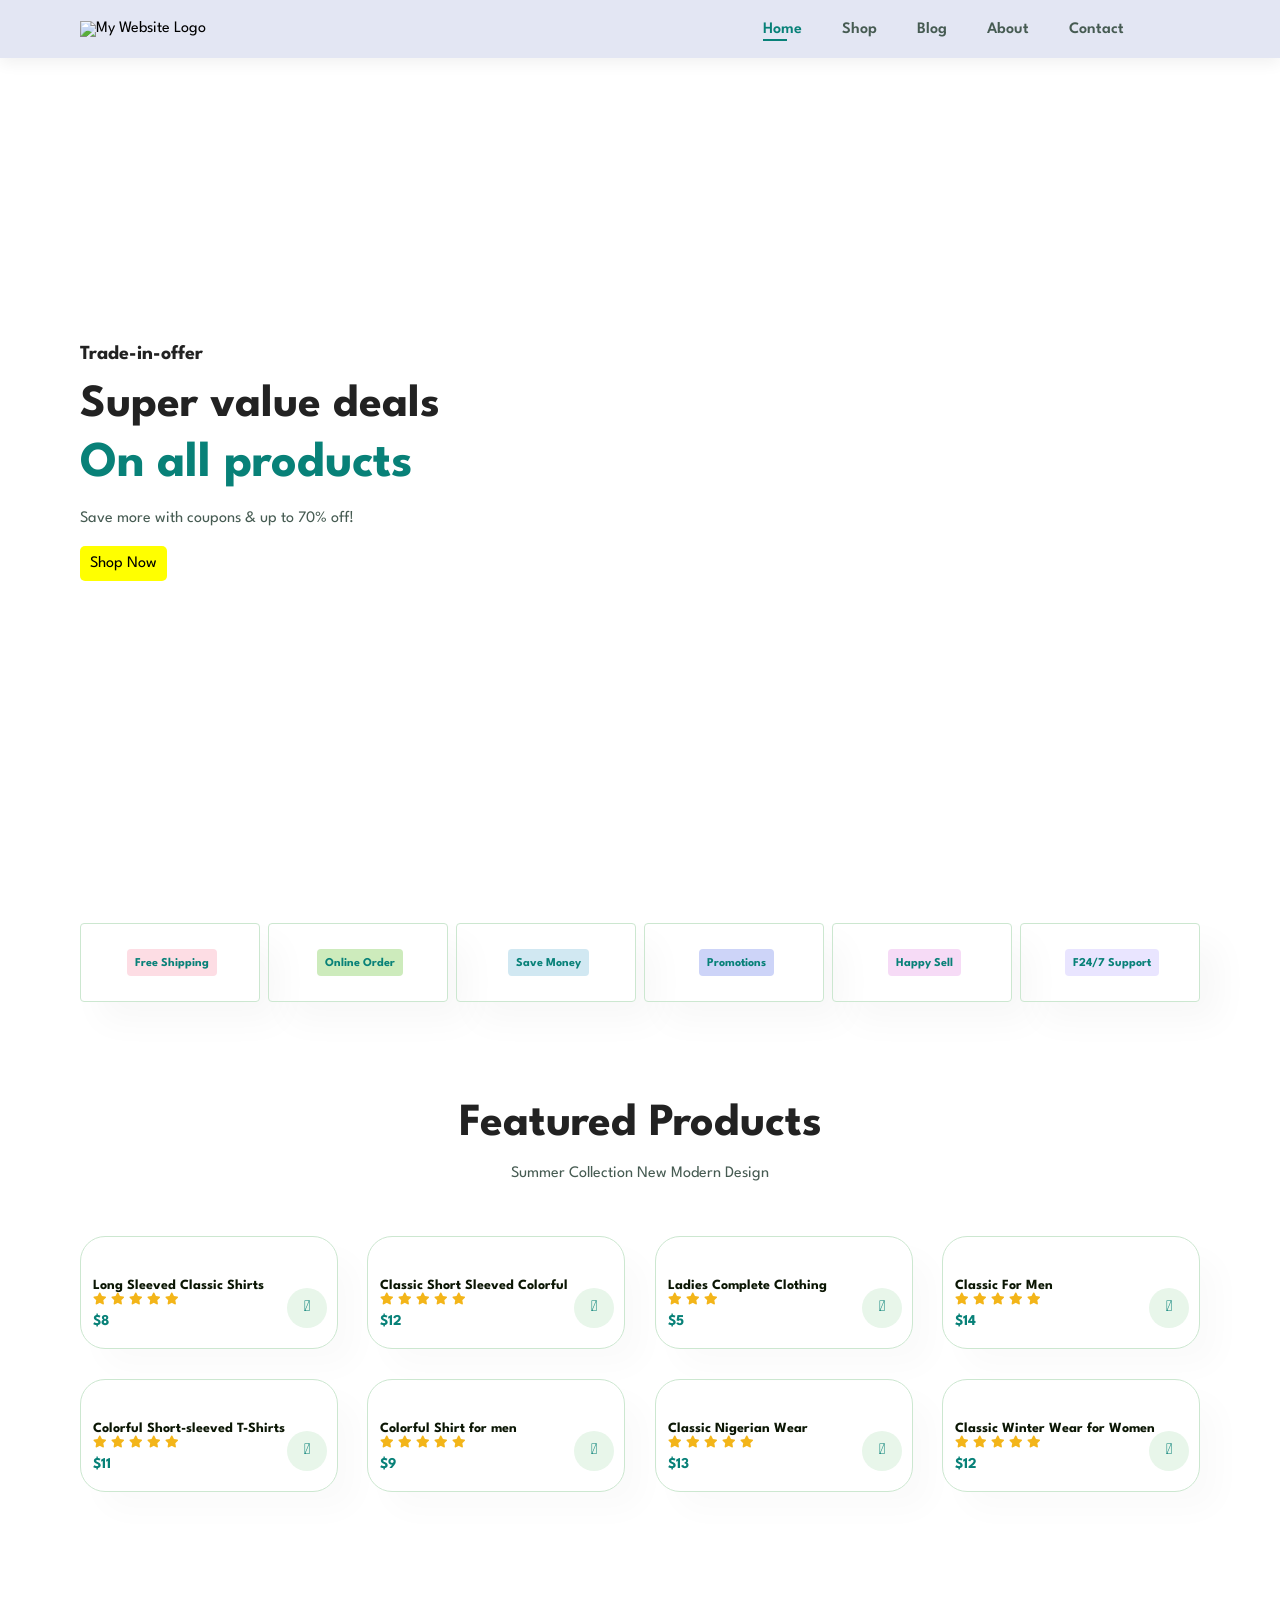
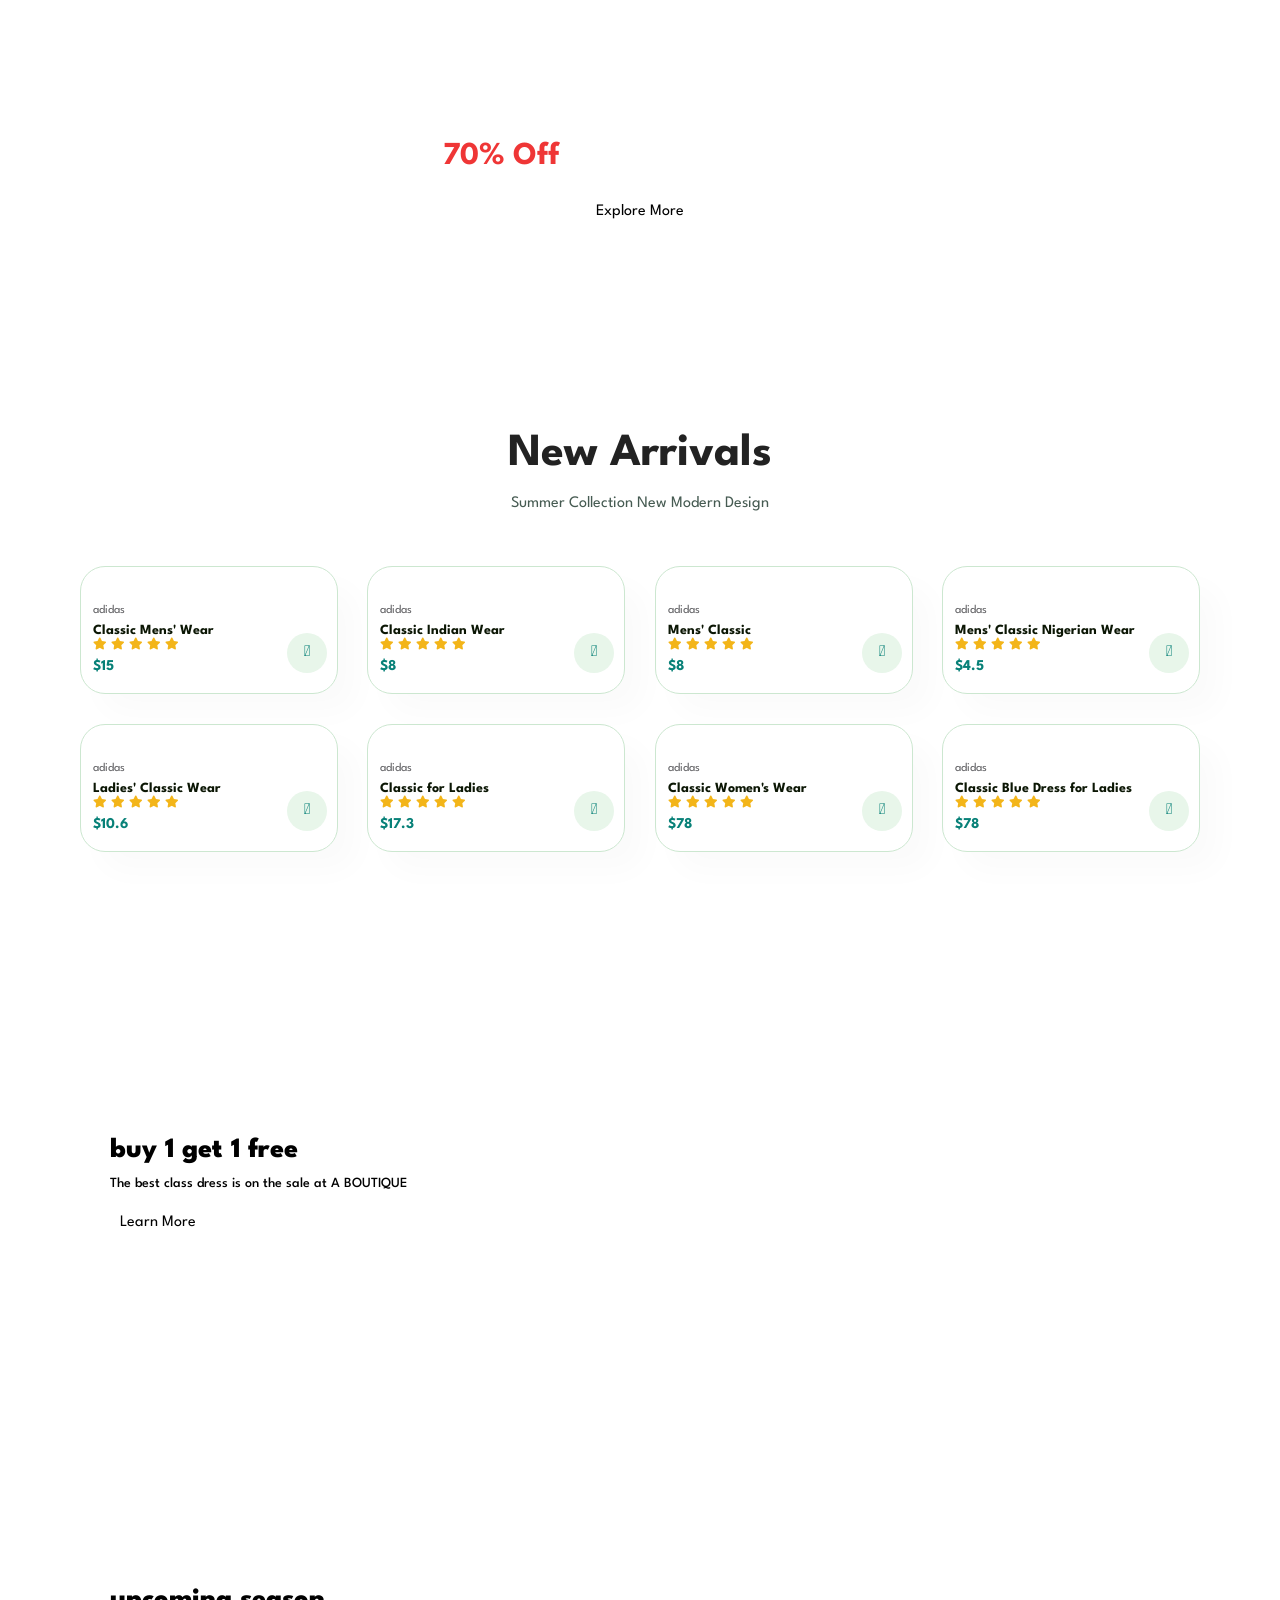
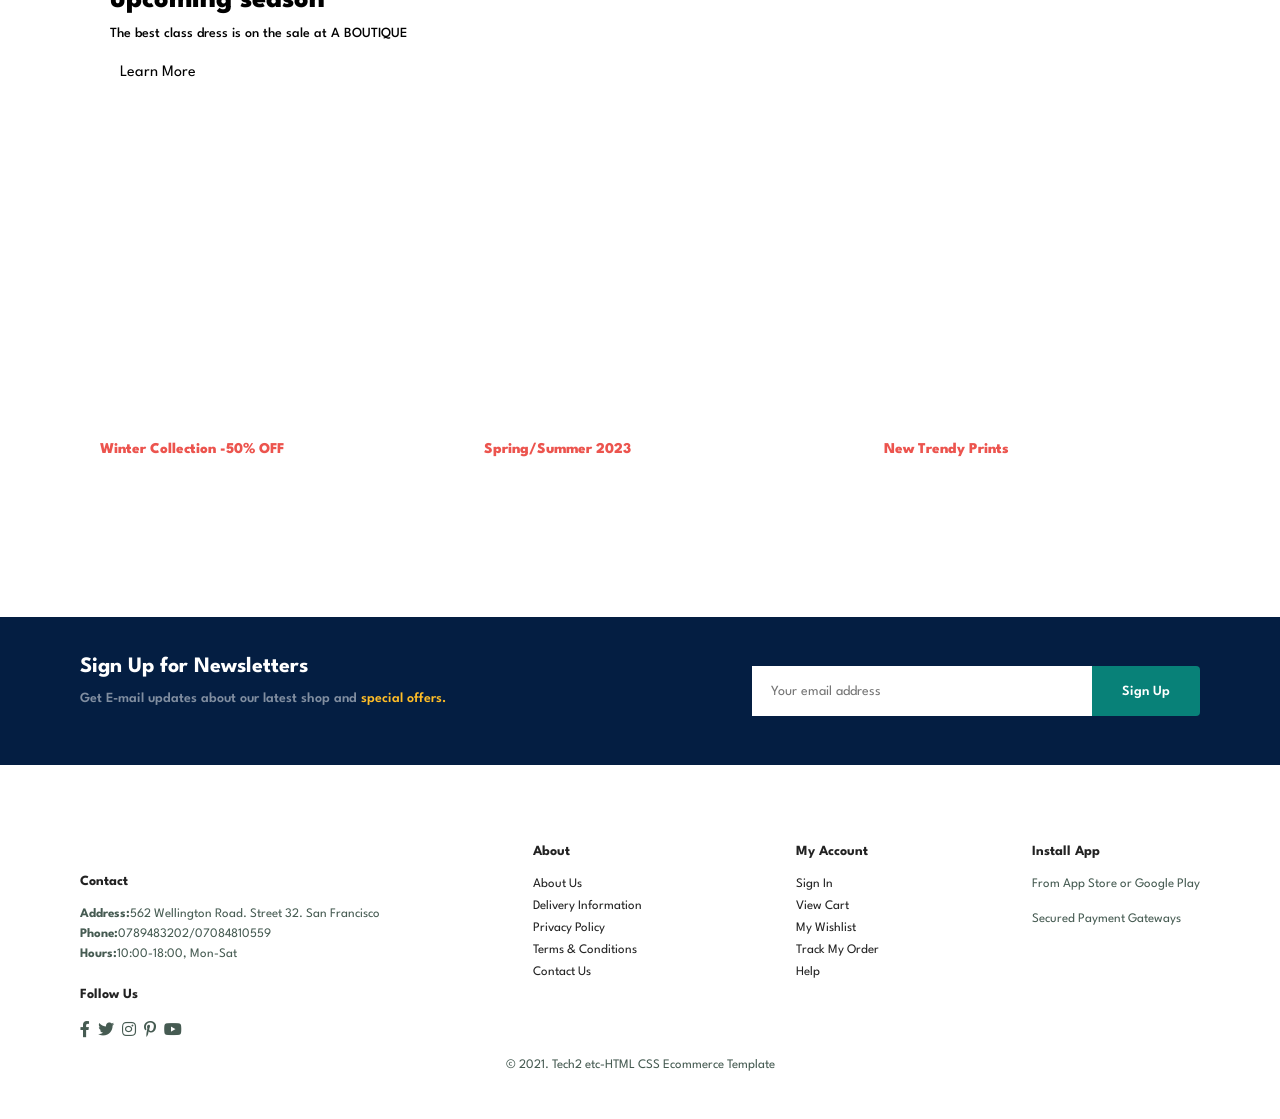
==== index.html @ ec44a84c "Add files via upload" ====
<!DOCTYPE html>
<html lang="en">
    <head>
        <meta charset="UTF-8">
        <meta http-equiv="X-UA-Compatible" content="IE=edge">
        <meta name="viewport" content="width=device-width, initial-scale=1.0">
        <title>GROUP7CLASSICS</title>
        <link rel="stylesheet" href="https://pro.fontawesome.com/releases/v5.10.0/css/all.css" />
        <link rel="stylesheet" href="style.css">
    </head>
    <body>
        <section id="header">
            <header>
                  <img src="images/logo.jpg" alt="My Website Logo" width="150">
            </header>
                <div>
                <ul id="navbar">
                    <li><a class="active" href="index.html">Home</a></li>
                    <li><a href="shop.html">Shop</a></li>
                    <li><a href="blog.html">Blog</a></li>
                    <li><a href="about.html">About</a></li>
                    <li><a href="contact.html">Contact</a></li>
                    <li id="lg-bag"><a href="cart.html"><i class="far fa-shopping-bag"></i></a></li>
                    <a href="#" id="close"><i class="far fa-times"></i></a>
                </ul>
            </div>
            <div id="mobile">
                <a href="cart.html"><i class="far fa-shopping-bag"></i></a>
                 <i id="bar" class="fas fa-outdent"></i>
            </div>
            </section>
        
            <section id="hero">
                <h4>Trade-in-offer</h4>
                <h2>Super value deals</h2>
                <h1>On all products</h1>
                <p>Save more with coupons & up to 70% off! </p>
                <a id="shop-button" href="shop.html#poduct1.section-p1">Shop Now</a>
            </section>
            <section id="feature" class="section-p1">
                <div class="fe-box">
                    <img src="images/freeshipping.png" alt="" width="150"></img>
                    <h6>Free Shipping</h6>
                </div>
                 <div class="fe-box">
                    <img src="images/onlineordericon.png" alt="" width="150"></img>
                    <h6>Online Order</h6>
                </div>
                 <div class="fe-box">
                    <img src="images/savemoneyicon.png" alt="" width="150"></img>
                    <h6>Save Money</h6>
                </div>
                 <div class="fe-box">
                    <img src="images/promotionsicon.png" alt="" width="150"></img>
                    <h6>Promotions</h6>
                </div>
                 <div class="fe-box">
                    <img src="images/happysellicon.png" alt="" width="150"></img>
                    <h6>Happy Sell</h6>
                </div>
                <div class="fe-box">
                    <img src="images/supporticon.png" alt="" width="150"></img>
                    <h6>F24/7 Support</h6>
                </div>
            </section>
            <section id="product1" class="section-p1">
            <h2>Featured Products</h2>
            <p>Summer Collection New Modern Design</p>
            <div class="pro-container">
                <div class="pro">
                    <img src="images/nimble-made-kMGX6UK06Ps-unsplash.jpg" alt="">
                    <div class="des">
                        <h5>Long Sleeved Classic Shirts</h5>
                        <div class="star">
                            <i class="fas fa-star"></i>
                            <i class="fas fa-star"></i>
                            <i class="fas fa-star"></i>
                            <i class="fas fa-star"></i>
                            <i class="fas fa-star"></i>
                        </div>
                        <h4>$8</h4>
                    </div>
                    <a href="#"><i class="fal fa-shopping-cart cart"></i></a>
                </div>
                <div class="pro">
                    <img src="images/png1.png" alt="">
                    <div class="des">
                        <h5>Classic Short Sleeved Colorful</h5>
                        <div class="star">
                            <i class="fas fa-star"></i>
                            <i class="fas fa-star"></i>
                            <i class="fas fa-star"></i>
                            <i class="fas fa-star"></i>
                            <i class="fas fa-star"></i>
                        </div>
                        <h4>$12</h4>
                    </div>
                    <a href="#"><i class="fal fa-shopping-cart cart"></i></a>
                </div>
                <div class="pro">
                    <img src="images/pexels-chris-f-38966-9522864.jpg" alt="">
                    <div class="des">
                        <h5>Ladies Complete Clothing</h5>
                        <div class="star">
                            <i class="fas fa-star"></i>
                            <i class="fas fa-star"></i>
                            <i class="fas fa-star"></i>
                            
                            
                        </div>
                        <h4>$5</h4>
                    </div>
                    <a href="#"><i class="fal fa-shopping-cart cart"></i></a>
                </div>
                <div class="pro">
                    <img src="images/pexels-gustavo-11576957.jpg" alt="">
                    <div class="des">
                        <h5>Classic For Men</h5>
                        <div class="star">
                            <i class="fas fa-star"></i>
                            <i class="fas fa-star"></i>
                            <i class="fas fa-star"></i>
                            <i class="fas fa-star"></i>
                            <i class="fas fa-star"></i>
                        </div>
                        <h4>$14</h4>
                    </div>
                    <a href="#"><i class="fal fa-shopping-cart cart"></i></a>
                </div>
                <div class="pro">
                    <img src="images/png2.png" alt="">
                    <div class="des">
                        <h5>Colorful Short-sleeved T-Shirts</h5>
                        <div class="star">
                            <i class="fas fa-star"></i>
                            <i class="fas fa-star"></i>
                            <i class="fas fa-star"></i>
                            <i class="fas fa-star"></i>
                            <i class="fas fa-star"></i>
                        </div>
                        <h4>$11</h4>
                    </div>
                    <a href="#"><i class="fal fa-shopping-cart cart"></i></a>
                </div>
                <div class="pro">
                    <img src="images/png3.png" alt="">
                    <div class="des">
                        <h5>Colorful Shirt for men</h5>
                        <div class="star">
                            <i class="fas fa-star"></i>
                            <i class="fas fa-star"></i>
                            <i class="fas fa-star"></i>
                            <i class="fas fa-star"></i>
                            <i class="fas fa-star"></i>
                        </div>
                        <h4>$9</h4>
                    </div>
                    <a href="#"><i class="fal fa-shopping-cart cart"></i></a>
                </div>
                <div class="pro">
                    <img src="images/pexels-ali-drabo-10956272-16941807.jpg" alt="">
                    <div class="des">
                        <h5>Classic Nigerian Wear</h5>
                        <div class="star">
                            <i class="fas fa-star"></i>
                            <i class="fas fa-star"></i>
                            <i class="fas fa-star"></i>
                            <i class="fas fa-star"></i>
                            <i class="fas fa-star"></i>
                        </div>
                        <h4>$13</h4>
                    </div>
                    <a href="#"><i class="fal fa-shopping-cart cart"></i></a>
                </div>
                <div class="pro">
                    <img src="images/pexels-maryiaplashchynskaya-3393793.jpg" alt="">
                    <div class="des">
                        <h5>Classic Winter Wear for Women</h5>
                        <div class="star">
                            <i class="fas fa-star"></i>
                            <i class="fas fa-star"></i>
                            <i class="fas fa-star"></i>
                            <i class="fas fa-star"></i>
                            <i class="fas fa-star"></i>
                        </div>
                        <h4>$12</h4>
                    </div>
                    <a href="#"><i class="fal fa-shopping-cart cart"></i></a>
                </div>
            </div>
            </section>
            <section id="banner" class="section-m1">
                <h4>Repair Services</h4>
                <h2>Up to <span>70% Off</span> All t-Shirts & Accessories</h2>
                <a id="explore-button" href="exploremore.html">Explore More</a>
            </section>
             <section id="product1" class="section-p1">
            <h2>New Arrivals</h2>
            <p>Summer Collection New Modern Design</p>
            <div class="pro-container">
                <div class="pro">
                    <img src="images/Available in colors and size’s  Price_250gh.jfif" alt="">
                    <div class="des">
                        <span>adidas</span>
                        <h5>Classic Mens' Wear</h5>
                        <div class="star">
                            <i class="fas fa-star"></i>
                            <i class="fas fa-star"></i>
                            <i class="fas fa-star"></i>
                            <i class="fas fa-star"></i>
                            <i class="fas fa-star"></i>
                        </div>
                        <h4>$15</h4>
                    </div>
                    <a href="#"><i class="fal fa-shopping-cart cart"></i></a>

                </div>
                <div class="pro">
                    <img src="images/pexels-thelazyartist-1108602.jpg" alt="">
                    <div class="des">
                        <span>adidas</span>
                        <h5>Classic Indian Wear</h5>
                        <div class="star">
                            <i class="fas fa-star"></i>
                            <i class="fas fa-star"></i>
                            <i class="fas fa-star"></i>
                            <i class="fas fa-star"></i>
                            <i class="fas fa-star"></i>
                        </div>
                        <h4>$8</h4>
                    </div>
                    <a href="#"><i class="fal fa-shopping-cart cart"></i></a>
                </div>
                <div class="pro">
                    <img src="images/phil-monte-4V4t0JcOM5E-unsplash.jpg" alt="">
                    <div class="des">
                        <span>adidas</span>
                        <h5>Mens' Classic</h5>
                        <div class="star">
                            <i class="fas fa-star"></i>
                            <i class="fas fa-star"></i>
                            <i class="fas fa-star"></i>
                            <i class="fas fa-star"></i>
                            <i class="fas fa-star"></i>
                        </div>
                        <h4>$8</h4>
                    </div>
                    <a href="#"><i class="fal fa-shopping-cart cart"></i></a>
                </div>
                <div class="pro">
                    <img src="images/png4.png" alt="">
                    <div class="des">
                        <span>adidas</span>
                        <h5>Mens' Classic Nigerian Wear</h5>
                        <div class="star">
                            <i class="fas fa-star"></i>
                            <i class="fas fa-star"></i>
                            <i class="fas fa-star"></i>
                            <i class="fas fa-star"></i>
                            <i class="fas fa-star"></i>
                        </div>
                        <h4>$4.5</h4>
                    </div>
                    <a href="#"><i class="fal fa-shopping-cart cart"></i></a>
                </div>
                <div class="pro">
                    <img src="images/African Dashiki for Men Top and Pants Set African….jfif" alt="">
                    <div class="des">
                        <span>adidas</span>
                        <h5>Ladies' Classic Wear</h5>
                        <div class="star">
                            <i class="fas fa-star"></i>
                            <i class="fas fa-star"></i>
                            <i class="fas fa-star"></i>
                            <i class="fas fa-star"></i>
                            <i class="fas fa-star"></i>
                        </div>
                        <h4>$10.6</h4>
                    </div>
                    <a href="#"><i class="fal fa-shopping-cart cart"></i></a>
                </div>
                <div class="pro">
                    <img src="images/download.jfif" alt="">
                    <div class="des">
                        <span>adidas</span>
                        <h5>Classic for Ladies</h5>
                        <div class="star">
                            <i class="fas fa-star"></i>
                            <i class="fas fa-star"></i>
                            <i class="fas fa-star"></i>
                            <i class="fas fa-star"></i>
                            <i class="fas fa-star"></i>
                        </div>
                        <h4>$17.3</h4>
                    </div>
                    <a href="#"><i class="fal fa-shopping-cart cart"></i></a>
                </div>
                <div class="pro">
                    <img src="images/download (2).jfif" alt="">
                    <div class="des">
                        <span>adidas</span>
                        <h5>Classic Women's Wear</h5>
                        <div class="star">
                            <i class="fas fa-star"></i>
                            <i class="fas fa-star"></i>
                            <i class="fas fa-star"></i>
                            <i class="fas fa-star"></i>
                            <i class="fas fa-star"></i>
                        </div>
                        <h4>$78</h4>
                    </div>
                    <a href="#"><i class="fal fa-shopping-cart cart"></i></a>
                </div>
                <div class="pro">
                    <img src="images/download (1).jfif" alt="">
                    <div class="des">
                        <span>adidas</span>
                        <h5>Classic Blue Dress for Ladies</h5>
                        <div class="star">
                            <i class="fas fa-star"></i>
                            <i class="fas fa-star"></i>
                            <i class="fas fa-star"></i>
                            <i class="fas fa-star"></i>
                            <i class="fas fa-star"></i>
                        </div>
                        <h4>$78</h4>
                    </div>
                    <a href="#"><i class="fal fa-shopping-cart cart"></i></a>
                </div>
            </div>
            </section>
            <section id="sm-banner" class="section-p1">
                <div class="banner-box">
                    <h4>crazy deals</h4>
                    <h2>buy 1 get 1 free</h2>
                    <span>The best class dress is on the sale at A BOUTIQUE</span>
                    <a id="Learnmore-button" href="explore.html">Learn More</a>
                </div>
                <div class="banner-box banner-box2">
                    <h4>spring/summer</h4>
                    <h2>upcoming season</h2>
                    <span>The best class dress is on the sale at A BOUTIQUE</span>
                    <a id="Learn-button" href="learnmore1.html">Learn More</a>
                </div>
            </section>
             
            <section id="banner3" class="section-p1">
                <div class="banner-box">
                    <h2>SEASONAL SALE</h2>
                    <h3>Winter Collection -50% OFF</h3>
                </div>
                <div class="banner-box banner-box2">
                    <h2>NEW FOOTWEAR COLLECTION</h2>
                    <h3>Spring/Summer 2023</h3>
                </div>
                <div class="banner-box banner-box3">
                    <h2>T-SHIRTS</h2>
                    <h3>New Trendy Prints</h3>
                </div>
            </section>

            <section id="newsletter" class="section-p1 section-m1">
                <div class="newstext">
                    <h4>Sign Up for Newsletters</h4>
                    <p>Get E-mail updates about our latest shop and <span>special offers.</span></p>
                </div>
                <div class="form">
                    <input type="text" placeholder="Your email address">
                    <button class="normal">Sign Up</button>
                </div>
            </section>

            <footer class="section-p1">
                <div class="col">
                    <img class="logo" src="images/Fashion-Logo-Background-PNG.png" alt="">
                    <h4>Contact</h4>
                    <p><strong>Address:</strong>562 Wellington Road. Street 32. San Francisco</p>
                    <p><strong>Phone:</strong>0789483202/07084810559</p>
                    <p><strong>Hours:</strong>10:00-18:00, Mon-Sat</p>
                    <div class="follow">
                        <h4>Follow Us</h4>
                        <div class="icon">
                            <i class="fab fa-facebook-f"></i>
                            <i class="fab fa-twitter"></i>
                            <i class="fab fa-instagram"></i>
                            <i class="fab fa-pinterest-p"></i>
                            <i class="fab fa-youtube"></i>
                        </div>
                    </div>
                </div>
                <div class="col">
                    <h4>About</h4>
                    <a href="#">About Us</a>
                    <a href="#">Delivery Information</a>
                    <a href="#">Privacy Policy</a>
                    <a href="#">Terms & Conditions</a>
                    <a href="#">Contact Us</a>
                </div>
                <div class="col">
                    <h4>My Account</h4>
                    <a href="#">Sign In</a>
                    <a href="#">View Cart</a>
                    <a href="#">My Wishlist</a>
                    <a href="#">Track My Order</a>
                    <a href="#">Help</a>
                </div>
                <div class="col Install">
                    <h4>Install App</h4>
                    <p>From App Store or Google Play</p>
                    <div class="row">
                        <img src="images/appstore.jpg" alt="">
                        <img src="images/googleplayicon.jpg" alt="">
                    </div>
                        <p>Secured Payment Gateways</p>
                        <img src="images/payments.png" alt="">
                </div>
                <div class="copyright">
                    <p>© 2021. Tech2 etc-HTML CSS Ecommerce Template</p>
                </div>
            </footer>
        <script src="script.js"></script>
    </body>
</html>
---- style.css ----
@import url('https://fonts.googleapis.com/css2?family=Spartan:wght@100;200;300;400;500;600;700;800;900&display=swap');
* {
    margin: 0;
    padding: 0;
    box-sizing: border-box;
    font-family: 'Spartan', sans-serif;
}

#explore-button{
    text-decoration : none;
    color : black;
    background-color:white;
    border-radius : 5px;
    padding : 10px;
}
#explore-button:hover{
    transform:translate(0px,-3px);
    transition:all, 0.1s;
    background-color:grey;
}
#Learnmore-button{
    text-decoration: none;
    color: black;
     background-color: white;
     
    border-radius: 5px;
    padding: 10px;
}
#Learnmore-button:hover{
    transition: 0.3s;
    box-shadow: 0 5px 15px rgba(0, 0, 0, 0.06);
    background-color: lightseagreen;
}
#Learn-button{
    text-decoration: none;
    color: black;
    background-color: white;
    padding: 10px;
    border-radius: 5px;
}
#Learn-button:hover{
    transition: 0.3s;
    background-color: lightseagreen;
}
#shop-button{
    text-decoration: none;
    color: black;
    background-color: yellow;
    border-radius: 5px;
    padding: 10px;
}
#shop-button:hover{
    background-color: lightseagreen;
    transition: 0.3s;
}
h1{
    font-size: 50px;
    line-height: 64px;
    color: #222;
}

h2{
    font-size: 46px;
    line-height: 54px;
    color: #222;
}

h4{
    font-size: 20px;
    color: #222;
}
h6 {
    font-weight: 700;
    font-size: 12px;
}
p {
    font-size: 16px;
    color: #465b52;
    margin: 15px 0 20px 0;
}
.section-p1{
    padding: 40px 80px;
}
.section-m1 {
    margin: 40px 0;
}
    button.normal{
        font-size: 14px;
        font-weight: 600;
        padding: 15px 30px;
        color: #000;
        background-color: #fff;
        border-radius: 4px;
        cursor: pointer;
        border: none;
        outline: none;
        transition: 0.2s;
    }

    button.white{
        font-size: 13px;
        font-weight: 600;
        padding: 11px 18px;
        color: #fff;
        background-color: transparent;
        cursor: pointer;
        border: 1px solid #fff;
        outline: none;
        transition: 0.2s;
    }
body {
    width: 100%;
}
/* Header Start */
#header{
    display: flex;
    align-items: center;
    justify-content: space-between;
    padding: 20px 80px;
    background: #E3E6F3;
    box-shadow: 0 5px 15px rgba(0, 0, 0, 0.06);
    z-index: 999;
    position: sticky;
    top: 0;
    left: 0;
}
#navbar{
    display: flex;
    align-items: center;
    justify-content: center;
}
#navbar li{
    list-style: none;
    padding: 0 20px;
    position: relative;
}
#navbar li a{
    text-decoration: none;
    font-size: 16px;
    font-weight: 600;
    color: #465b52;
    transition: 0.3s ease;
}
#navbar li a:hover,
#navbar li a.active{
    color: #088178;
}
#navbar li a.active::after,
#navbar li a:hover::after {
    content: "";
    width: 30%;
    height: 2px;
    background: #088178;
    position: absolute;
    bottom: -4px;
    left: 20px;
}
#mobile{
    display: none;
    align-items: center;
}
#close{
        display: none;
    }
/*Home Page*/
#hero{
    background-image: url("images/black\ crew\ neck\ shirt\ on\ white\ plastic\ clothes….jfif");
    height: 90vh;
    width: 100%;
    background-size: cover;
    background-position: top 15% right 0;
    padding: 0 80px;
    display: flex;
    flex-direction: column;
    align-items: flex-start;
    justify-content: center;
}
#hero h4{
    padding-bottom: 15px;
}
#hero h1{
    color: #088178;
}
#hero button{
    background-image: url("images/1440x900-aureolin-solid-color-background.jpg");
    background-color: transparent;
    color: #088178;
    border: 0;
    padding: 14px 80px 14px 65px;
    background-repeat: no-repeat;
    cursor: pointer;
    font-weight: 700;
    font-size: 15px;
}
#feature{
    display: flex;
    align-items: center;
    justify-content: space-between;
    flex-wrap: wrap;
}
#feature .fe-box{
    width: 180px;
    text-align: center;
    padding: 25px 15px;
    box-shadow: 20px 20px 34px rgba(0, 0, 0, 0.03);
    border: 1px solid #cce7d0;
    border-radius: 4px;
    margin: 15px 0;
}
#feature .fe-box:hover{
    box-shadow: 10px 10px 54px rgba(70, 62, 221, 0.1);
}
#feature .fe-box img{
    width: 100%;
    margin-bottom: 10px;
}
#feature .fe-box h6{
    padding: 9px 8px 6px 8px;
    display: inline-block;
    line-height: 1;
    border-radius: 4px;
    color: #088178;
    background-color: #fddde4;
}
#feature .fe-box:nth-child(2) h6{
    background-color: #cdebbc;
}
#feature .fe-box:nth-child(3) h6{
    background-color: #d1e8f2;
}
#feature .fe-box:nth-child(4) h6{
    background-color: #cdd4f8;
}
#feature .fe-box:nth-child(5) h6{
    background-color: #f6dbf6;
}
#feature .fe-box:nth-child(6) h6{
    background-color: #e9e5ff;
}
 
#product1{
    text-align: center;
}
#product1 .pro-container{
    display: flex;
    justify-content: space-between;
    padding-top: 20px;
    flex-wrap: wrap;
}

#product1 .pro{
    width: 23%;
    min-width: 250px;
    padding: 10px 12px;
    border: 1px solid #cce7d0;
    border-radius: 25px;
    cursor: pointer;
    box-shadow: 20px 20px 30px rgba(0, 0, 0, 0.02);
    margin: 15px 0;
    transition: 0.2s ease;
    position: relative;
}
#product1 .pro:hover{
    box-shadow: 20px 20px 30px rgba(0, 0, 0, 0.06); 
}
#product1 .pro img{
    width: 100%;
    border-radius: 20px;
}
#product1 .pro .des{
    text-align: start;
    padding: 10px 0;
}
#product1 .pro .des span{
    color: #606063;
    font-size: 12px;
}
#product1 .pro .des h5{
    padding-top: 7px;
    color: #0b1604;
    font-size: 14px;
}
#product1 .pro .des i{
    font-size: 12px;
    color: rgba(243, 181, 25);
}
#product1 .pro .des h4{
    padding-top: 7px;
    font-size: 15px;
    font-weight: 700;
    color: #088178;
}
#product1 .pro .cart{
    width: 40px;
    height: 40px;
    line-height: 40px;
    border-radius: 50px;
    background-color: #e8f6ea;
    font-weight: 500;
    color: #088178;
    border-color: 1px solid #cce7d0;
    position: absolute;
    bottom: 20px;
    right: 10px;
}
#banner{
    display: flex;
    flex-direction: column;
    justify-content: center;
    align-items: center;
    text-align: center;
    background-image: url("images/composition-black-friday-shopping-cart-with-copy-space.jpg");
    width: 100%;
    height: 40vh;
    background-size: cover;
    background-position: center;
}
#banner h4{
    color: #fff;
    font-size: 16px;
}
#banner h2{
    color: #fff;
    font-size: 32px;
    padding: 10px 0;
}
#banner h2 span{
    color: #ef3636;
}
#banner button:hover{
    background: #088178;
    color: #fff;
}
#sm-banner{
    display: flex;
    justify-content: space-between;
    flex-wrap: wrap;
}
#sm-banner .banner-box{
    display: flex;
    flex-direction: column;
    justify-content: center;
    align-items: first baseline;
    background-image: url("images/Smiling\ lady\ in\ sunglasses\ stock\ photo\ containing\ stylist\ and\ shopper.jfif");
    min-width: 580px;
    height: 50vh;
    background-size: cover;
    background-position: center;
    padding: 30px;
}
#sm-banner .banner-box2{
     background-image: url("images/Instagram.jfif");
}
#sm-banner h4{
    color: #fff;
    font-size: 20px;
    font-weight: 300;
}

#sm-banner h2{
    color: #000;
    font-size: 28px;
    font-weight: 800;
}

#sm-banner span{
    color: #000;
    font-size: 14px;
    font-weight: 500;
    padding-bottom: 15px;
}
#sm-banner .banner-box:hover button{
    background: #08813a;
    border: 1px solid #08813a;   
}
#banner3{
    display: flex;
    justify-content: space-between;
    flex-wrap: wrap;
    padding: 0 80px;
}
#banner3 .banner-box{
     display: flex;
    flex-direction: column;
    justify-content: center;
    align-items: flex-start;
    background-image: url("images/banner.png");
    min-width: 30%;
    height: 30vh;
    background-size: cover;
    background-position: center;
    padding: 20px;
    margin-bottom: 20px;
}
#banner3 .banner-box2{
    background-image: url("images/Dixie\ Dixon\ Fstoppers\ Gary\ W\ Martin\ 12\ Why….jfif");
}
#banner3 .banner-box3{
    background-image: url("images/Free\ Photo\ _\ Front\ view\ of\ smiley\ woman\ posing….jfif");
}

#banner3 h2{
    color: #fff;
    font-weight: 900;
    font-size: 22px;
}
#banner3 h3{
    color: #ec544e;
    font-weight: 800;
    font-size: 15px;
}

#newsletter{
    display: flex;
    justify-content: space-between;
    flex-wrap: wrap;
    align-items: center;
    background-image: url("images/bannerback.jpg");
    background-repeat: no-repeat;
    background-position: 20% 30%;
    background-color: #041e42;
}
#newsletter h4{
    font-size: 22px;
    font-weight: 700;
    color: #fff;
}
#newsletter p{
    font-size: 14px;
    font-weight: 600;
    color: #818ea0;
}
#newsletter p span{
    color: #ffbd27;
}
#newsletter .form{
    display: flex;
    width: 40%;
}
#newsletter input{
    height: 3.125rem;
    padding: 0 1.25em;
    font-size: 14px;
    width: 100%;
    border: 1px solid transparent;
    outline: none;
    border-top-right-radius: 0;
    border-bottom-right-radius: 0;
}
#newsletter button{
    background-color: #088178;
    color: #fff;
    white-space: nowrap;
    border-top-left-radius: 0;
    border-bottom-left-radius: 0;
}
footer{
    display: flex;
    flex-wrap: wrap;
    justify-content: space-between;
}
footer .col{
    display: flex;
    flex-direction: column;
    align-items: flex-start;
    margin-bottom: 20px;
}
footer .logo{
    margin-bottom: 30px;
}
footer h4{
    font-size: 14px;
    padding-bottom: 20px;
}
footer p{
    font-size: 13px;
    margin: 0 0 8px 0;
}
footer a{
    font-size: 13px;
    text-decoration: none;
    color: #222;
    margin-bottom: 10px;
}
footer .follow{
    margin-top: 20px;
}
footer .follow i{
    color: #465b52;
    padding-right: 4px;
    cursor: pointer;
}
footer .install .row img{
    border: 1px solid #088178;
    border-radius: 6px;
}
footer img{
    width: 15%;
    border-radius: 5px;
}
footer .install img{
    margin: 10px 0 15px 0;
}
footer .follow i:hover,
footer a:hover{
    color: #088178;
}
footer .copyright{
    width: 100%;
    text-align: center;
}

/*Shop Page*/
#page-header{
    background-image: url("shopimages/shopbackground.jfif");
    width: 100%;
    height: 40vh;
    background-size: cover;
    display: flex;
    justify-content: center;
    text-align: center;
    flex-direction: column;
    padding: 14px;
}

#page-header h2,
#page-header p{
    color: #fff;
}
#pagination{
    text-align: center;
}
#pagination a{
    text-decoration: none;
    background-color: #088178;
    padding: 15px 20px;
    border-radius: 4px;
    color: #fff;
    font-weight: 600;
}
#pagination a i{
    font-size: 16px;
    font-weight: 600;
}

/*Single product*/
#prodetails{
    display: flex;
    margin-top: 20px;
}
#prodetails .single-pro-image{
    width: 40%;
    margin-right: 50px;
}
.small-img-group{
    display: flex;
    justify-content: space-between;
}
.small-img-col{
    flex-basis: 24%;
    cursor: pointer;
}
#prodetails .single-pro-details{
    width: 50%;
    padding-top: 30px;
}
#prodetails .single-pro-details h4{
    padding: 40px 0 20px 0;
}

#prodetails .single-pro-details h2{
    font-size: 26px;
}
#prodetails .single-pro-details select{
    display: block;
    padding: 5px 10px;
    margin-bottom: 10px;
}
#prodetails .single-pro-details input{
    width: 50px;
    height: 47px;
    padding-left: 10px;
    font-size: 16px;
    margin-right: 10px;
}
#prodetails .single-pro-details input:focus{
    outline: none;
}
#prodetails .single-pro-details button{
    background: #088178;
    color: #fff;
}
#prodetails .single-pro-details span{
    line-height: 25px;
}

/*blog page*/
#blog-header{
    background-image: url("blogimages/Studying\ quietly\ on\ a\ rainy\ night\ just\ feels….jfif");
    width: 100%;
    height: 40vh;
    background-size: cover;
    display: flex;
    justify-content: center;
    text-align: center;
    flex-direction: column;
    padding: 14px;
}
#blog{
    padding: 150px 150px 0 150px;
}
#blog .blog-box{
    display: flex;
    align-items: center;
    width: 100%;
    position: relative;
    padding-bottom: 90px;
}
#blog .blog-img{
    width: 50%;
    margin-right: 40px;
}
#blog img{
    width: 100%;
    height: 300px;
    object-fit: cover;
}
#blog .blog-details{
    width: 50%;
}
#blog .blog-details a{
    text-decoration: none;
    font-size: 11px;
    color: #000;
    font-weight: 700;
    position: relative;
    transition: 0.3s;
}
#blog .blog-details a::after{
    content: "";
    width: 50px;
    height: 1px;
    background-color: #000;
    position: absolute;
    top: 4px;
    right: -60px;
}
#blog .blog-details a:hover{
    color: #088178;
}
#blog .blog-details a:hover::after{
    background-color: #088178;
}
#blog .blog-box h1{
    position: absolute;
    top: -40px;
    left: 0;
    font-size: 70px;
    font-weight: 700;
    color: #c9cbce;
    z-index: -9;
}

/*about page*/
#about-header{
    background-image: url("shopimages/A\ rainy\ day\,\ the\ warm\ glow\ of\ a\ candle\,\ a\ fresh….jfif");
    width: 100%;
    height: 40vh;
    background-size: cover;
    display: flex;
    justify-content: center;
    text-align: center;
    flex-direction: column;
    padding: 14px;
}
#about-head img{
    width: 50%;
    height: auto;
}
#about-head {
    display: flex;
    align-items: center;
}
#about-head div{
    padding-left: 40px;
}
#about-app{
    text-align: center;
}
#about-app .video{
    width: 70%;
    height: 100%;
    margin-top: 30px auto 0 auto;
}
#about-app .video video{
    width: 100%;
    height: 100%;
    border-radius: 20px;
}
/*contact page*/
#contact-details{
    display: flex;
    align-items: center;
    justify-content: space-between;
}
#contact-details .details{
    width: 40%;
}
#contact-details .details span,
#form-details form span{
    font-size: 12px;
}
#contact-details .details h2,
#form-details form h2{
    font-size: 26px;
    line-height: 35px;
    padding: 20px 0;
}
#contact-details .details h3{
    font-size: 16px;
    padding-bottom: 15px;
}
#contact-details .details li{
    list-style: none;
    display: flex;
    padding: 10px 0;
}
#contact-details .details li i{
    font-size: 14px;
    padding-right: 22px;
}
#contact-details .details li p{
    margin: 0;
    font-size: 14px;
}
#contact-details .map{
    width: 55%;
    height: 400px;
}
#contact-details .map iframe{
    width: 100%;
    height: 100%;
}
#form-details{
    display: flex;
    justify-content: space-between;
    margin: 30px;
    padding: 80px;
    border: 1px solid #e1e1e1;
}

#form-details form{
    width: 65%;
    display: flex;
    flex-direction: column;
    align-items: flex-start;
}
#form-details form input,
#form-details form textarea{
    width: 100%;
    padding: 12px 15px;
    outline: none;
    margin-bottom: 20px;
    border: 1px solid #e1e1e1;
}
#form-details form button{
    background-color: #088178;
    color: #fff;
}
#form-details .people div{
    padding-bottom: 25px;
    display: flex;
    align-items: flex-start;
}
#form-details .people div img{
    width: 65px;
    height: 65px;
    object-fit: cover;
    margin-right: 15px;
}
#form-details .people div p{
    margin: 0;
    font-size: 13px;
    line-height: 25px;
}
#form-details .people div p span{
    display: block;
    font-size: 16px;
    font-weight: 600;
    color: #000;
}

/*cart page*/
#cart{
    overflow-x: auto;
}
#cart table{
    width: 100%;
    border-collapse: collapse;
    table-layout: fixed;
    white-space: nowrap;
}
#cart table img{
    width: 70px;
}
#cart table td:nth-child(1){
    width: 100px;
    text-align: center;
}
#cart table td:nth-child(2){
    width: 150px;
    text-align: center;
}
#cart table td:nth-child(3){
    width: 250px;
    text-align: center;
}
#cart table td:nth-child(4),
#cart table td:nth-child(5),
#cart table td:nth-child(6){
    width: 150px;
    text-align: center;
}
#cart table td:nth-child(5) input{
    width: 70px;
    padding: 10px 5px 10px 15px;
}
#cart table thead{
    border: 1px solid #e2e9e1;
    border-left: none;
    border-right: none;
}
#cart table thead td{
    font-weight: 700;
    text-transform: uppercase;
    font-size: 13px;
    padding: 18px 0;
}
#cart table tbody tr td{
    padding-top: 15px;
}
#cart table tbody td{
    font-size: 13px;
}
#cart-add{
    display: flex;
    flex-wrap: wrap;
    justify-content: space-between;
}
#coupon{
    width: 50%;
    margin-bottom: 30px;
}
#coupon h3,
#subtotal h3 {
    padding-bottom: 15px;
}
#coupon input{
    padding: 10px 20px;
    outline: none;
    width: 60%;
    margin-right: 10px;
    border: 1px solid #e2e9e1;
}
#coupon button,
#subtotal button{
    background-color: #088178;
    color: #fff;
    padding: 12px 20px;
}
#subtotal{
    width: 50%;
    margin-bottom: 30px;
    border: 1px solid #e2e9e1;
    padding: 30px;
}
#subtotal table{
    border-collapse: collapse;
    width: 100%;
    margin-bottom: 20px;
}
#subtotal table td{
    width: 50%;
    border: 1px solid #e2e9e1;
    padding: 10px;
    font-size: 13px;
}

/*making ipad mini responsive*/
@media (max-width:799px){
    .section-p1 {
    padding: 40px 40px;
}
    #navbar {
    display: flex;
    flex-direction: column;
    align-items: flex-start;
    justify-content: flex-start;
    position: fixed;
    top: 0;
    right: -300px;
    height: 100vh;
    width: 300px;
    background-color: #E3E6F3;
    box-shadow: 0 40px 60px rgba(0, 0, 0, 0.1);
    padding: 80px 0 0 10px;
    transition: 0.3s;
}
    #navbar.active{
    right: 0px; 
    }
    #navbar li{
        margin-bottom: 25px;
    }
    #mobile{
    display: flex;
    align-items: center;
}
    
    #mobile i{
        color: #1a1a1a;
        font-size: 24px;
        padding-left: 20px;
    }
    
    #close{
        display: initial;
        position: absolute;
        top: 30px;
        left: 30px;
        color: #222;
        font-size: 24px;
    }
    #lg-bag{
        display: none;
    }
    #hero {
    height: 70vh;
    padding: 0 80px;
    background-position: top 30% right 30%;
}
    #feature {
    justify-content: center;
}
    #feature .fe-box {
    margin: 15px 15px;
}
    #product1 .pro-container {
    justify-content: center;
}
    #product1 .pro {
    margin: 15px 15px;
    }
    #banner {
    height: 20vh;
}
    #sm-banner .banner-box {
    min-width: 100%;
    height: 30vh;
}
    #banner3 {
    padding: 0 40px;
}
    #banner3 .banner-box {
    width: 28%;
}
    #newsletter .form {
    width: 70%;
}
/*contact page*/
    #form-details {
    padding: 40px;
}
    #form-details form {
    width: 45%;
}
}
/*making iphone air responsive*/
@media (max-width: 477px){
    .section-p1 {
    padding: 20px;
}
    #header {
    padding: 10px 30px;
}  
    h1 {
    font-size: 38px;
} 
    h2 {
    font-size: 32px;
}
    #hero {
    padding: 0 20px;
    background-position: 50%;
}
    #feature {
    justify-content: space-between;
}
    #feature .fe-box {
    width: 155px;
    margin: 0 0 15px 0;
}
    #product1 .pro {
    width: 100%;
}  
    #banner {
    height: 40vh;
} 
    #sm-banner .banner-box {
    height: 40vh;
}
    #sm-banner .banner-box2 {
    margin-top: 20px;
}
#banner3 {
    padding: 0 20px;
}
#banner3 .banner-box {
    width: 100%;
}
    #newsletter {
    padding: 40px 20px;
}
#newsletter .form {
    width: 100%;
}
footer .copyright {
    text-align: start;
}
/*Single Product*/
#prodetails {
    display: flex;
    flex-direction: column;}

#prodetails .single-pro-image {
    width: 100%;
    margin-right: 0px;
}
#prodetails .single-pro-details {
    width: 100%;
}
/*Blog Page*/
#blog {
    padding: 100px 20px 0 20px;
}
#blog .blog-box {
    display: flex;
    flex-direction: column;
    align-items: flex-start;
}
#blog .blog-img {
    width: 100%;
    margin-right: 0px;
}
#blog .blog-details {
    width: 100%;
}
/*About Page*/
#about-head {
    flex-direction: column;
}
#about-head img {
    width: 100%;
    margin-bottom: 20px;
}
#about-head div {
   padding-left: 0px;
}
#about-app .video {
    width: 100%;
}
/*contact page*/
#contact-details {
    flex-direction: column;
}
#contact-details .details {
    width: 100%;
    margin-bottom: 30px;
}
#contact-details .map {
    width: 100%;
}
#form-details {
    margin: 10px;
    padding: 30px 10px;
    flex-wrap: wrap;
}
#form-details form {
    width: 100%;
    margin-bottom: 30px;
}
/*cart page*/
#cart-add {
    flex-direction: column;
}
#coupon {
    width: 100%;
}
#subtotal {
    width: 100%;
    padding: 20px;
}

}
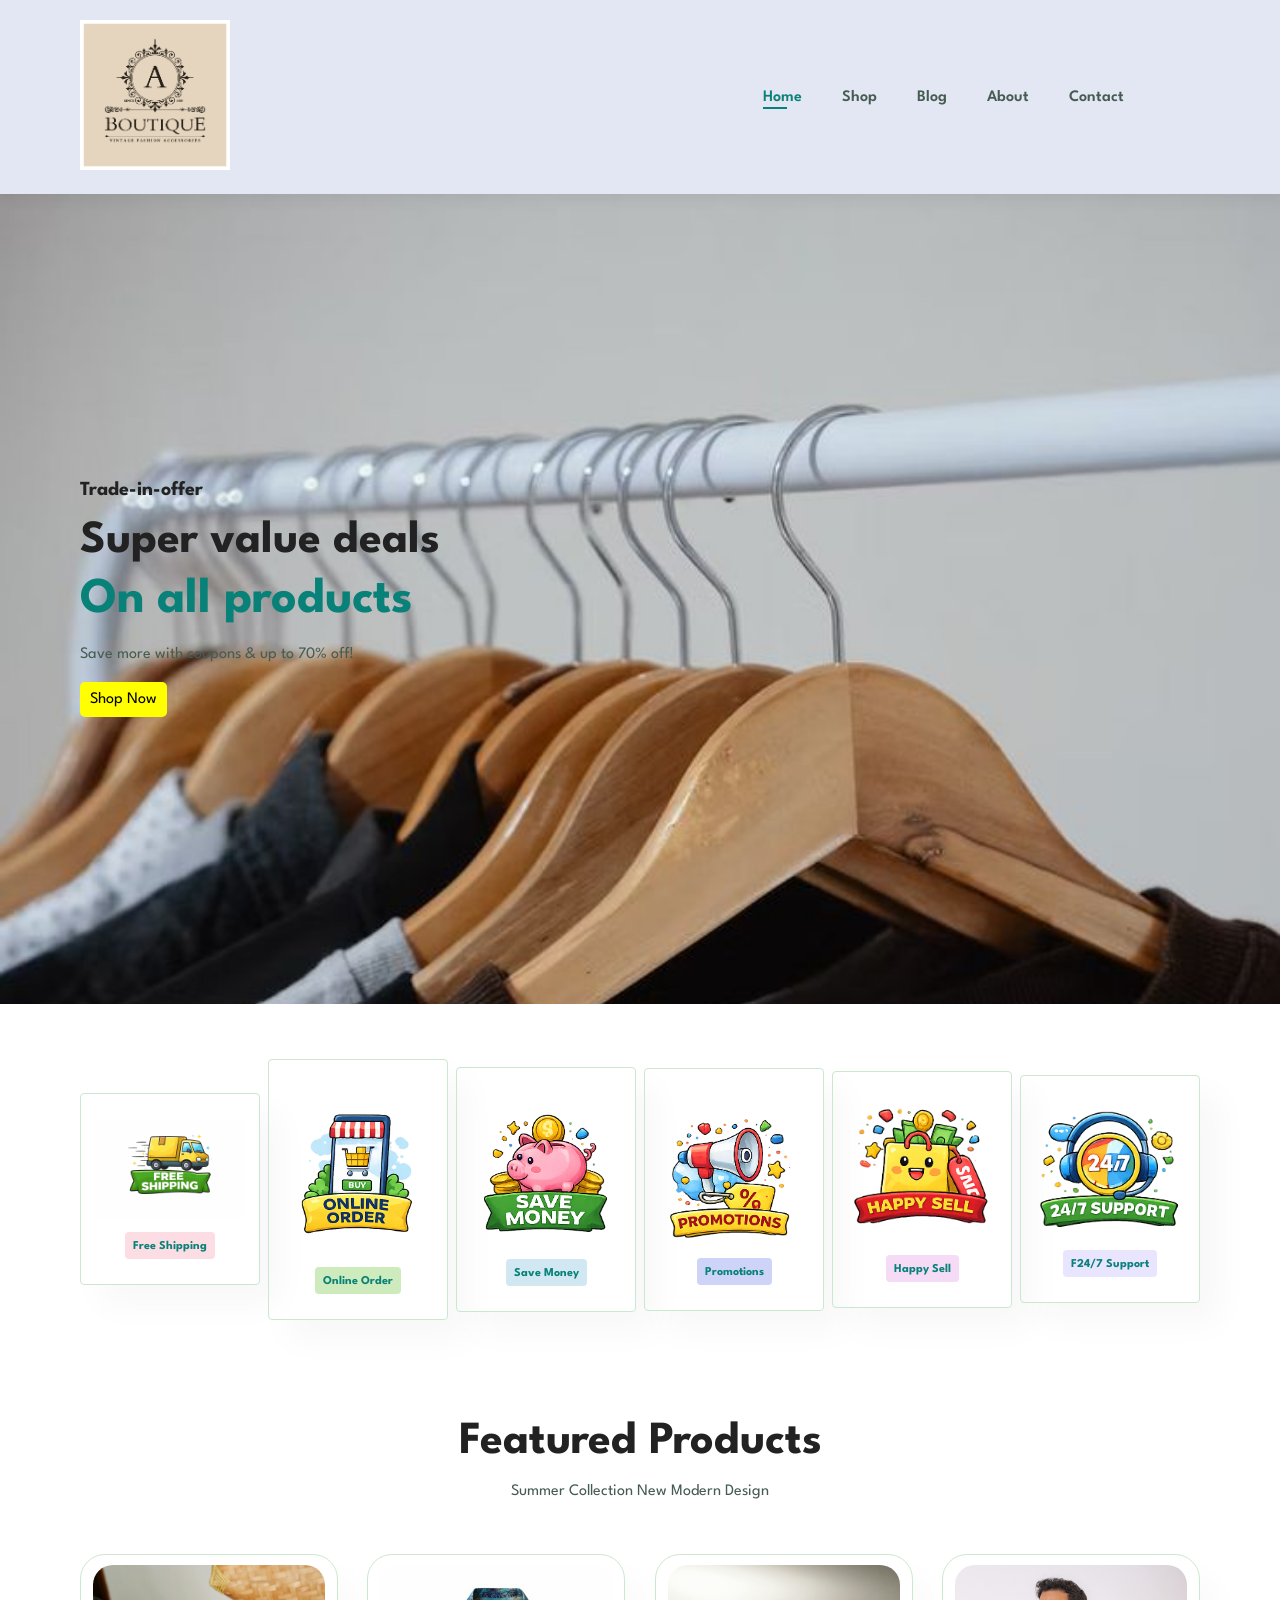
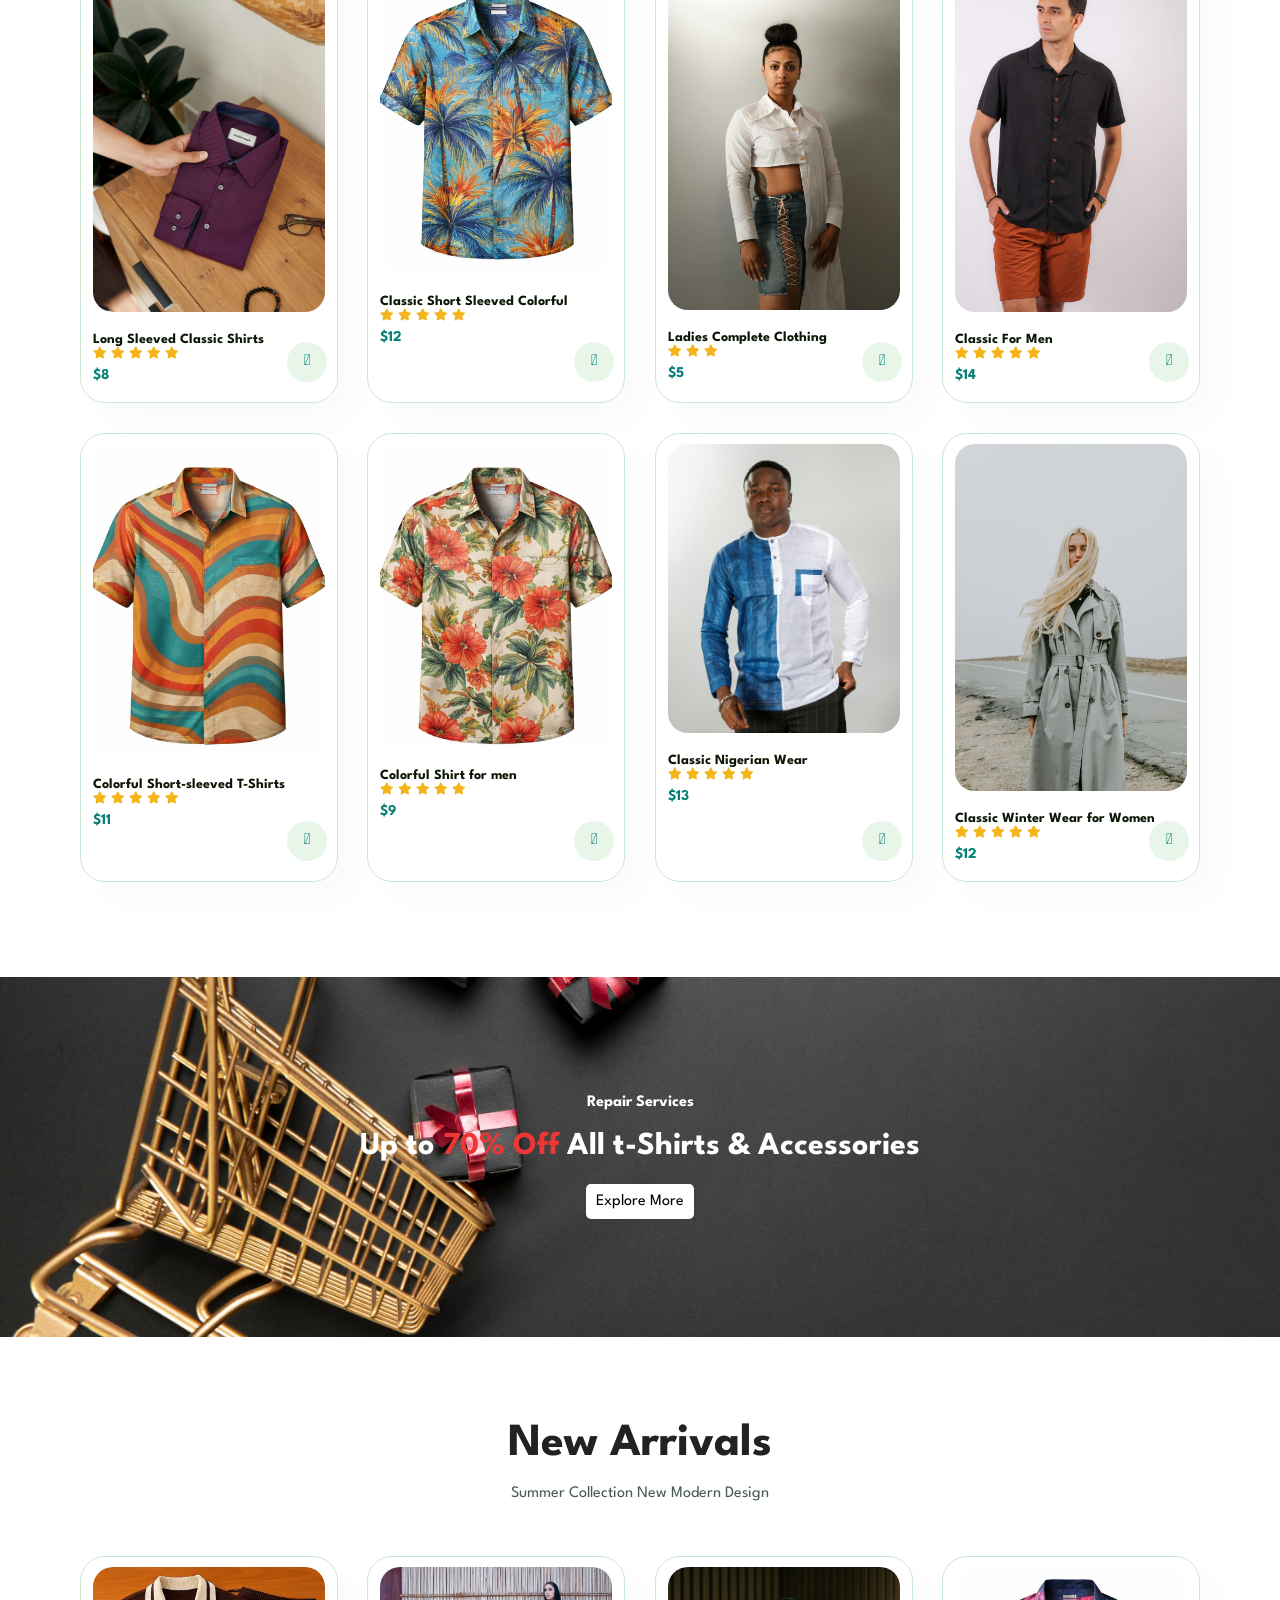
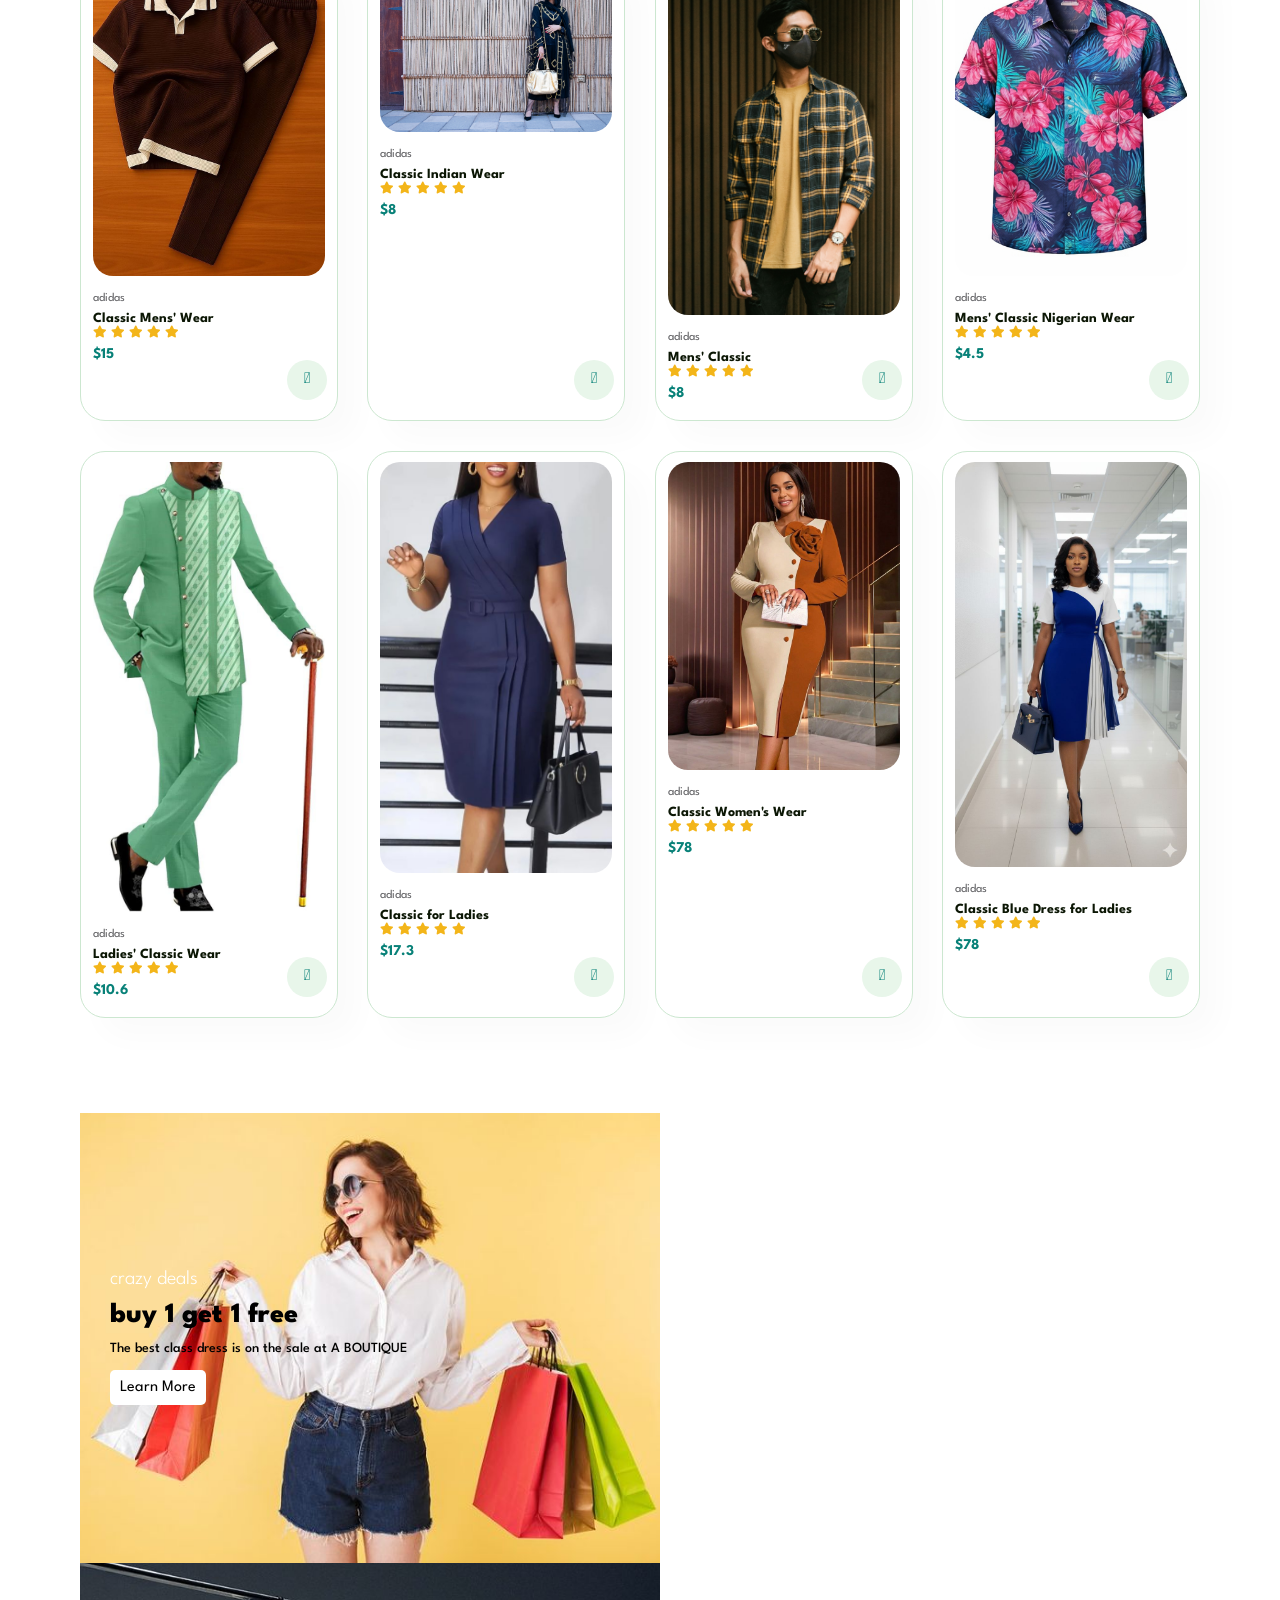
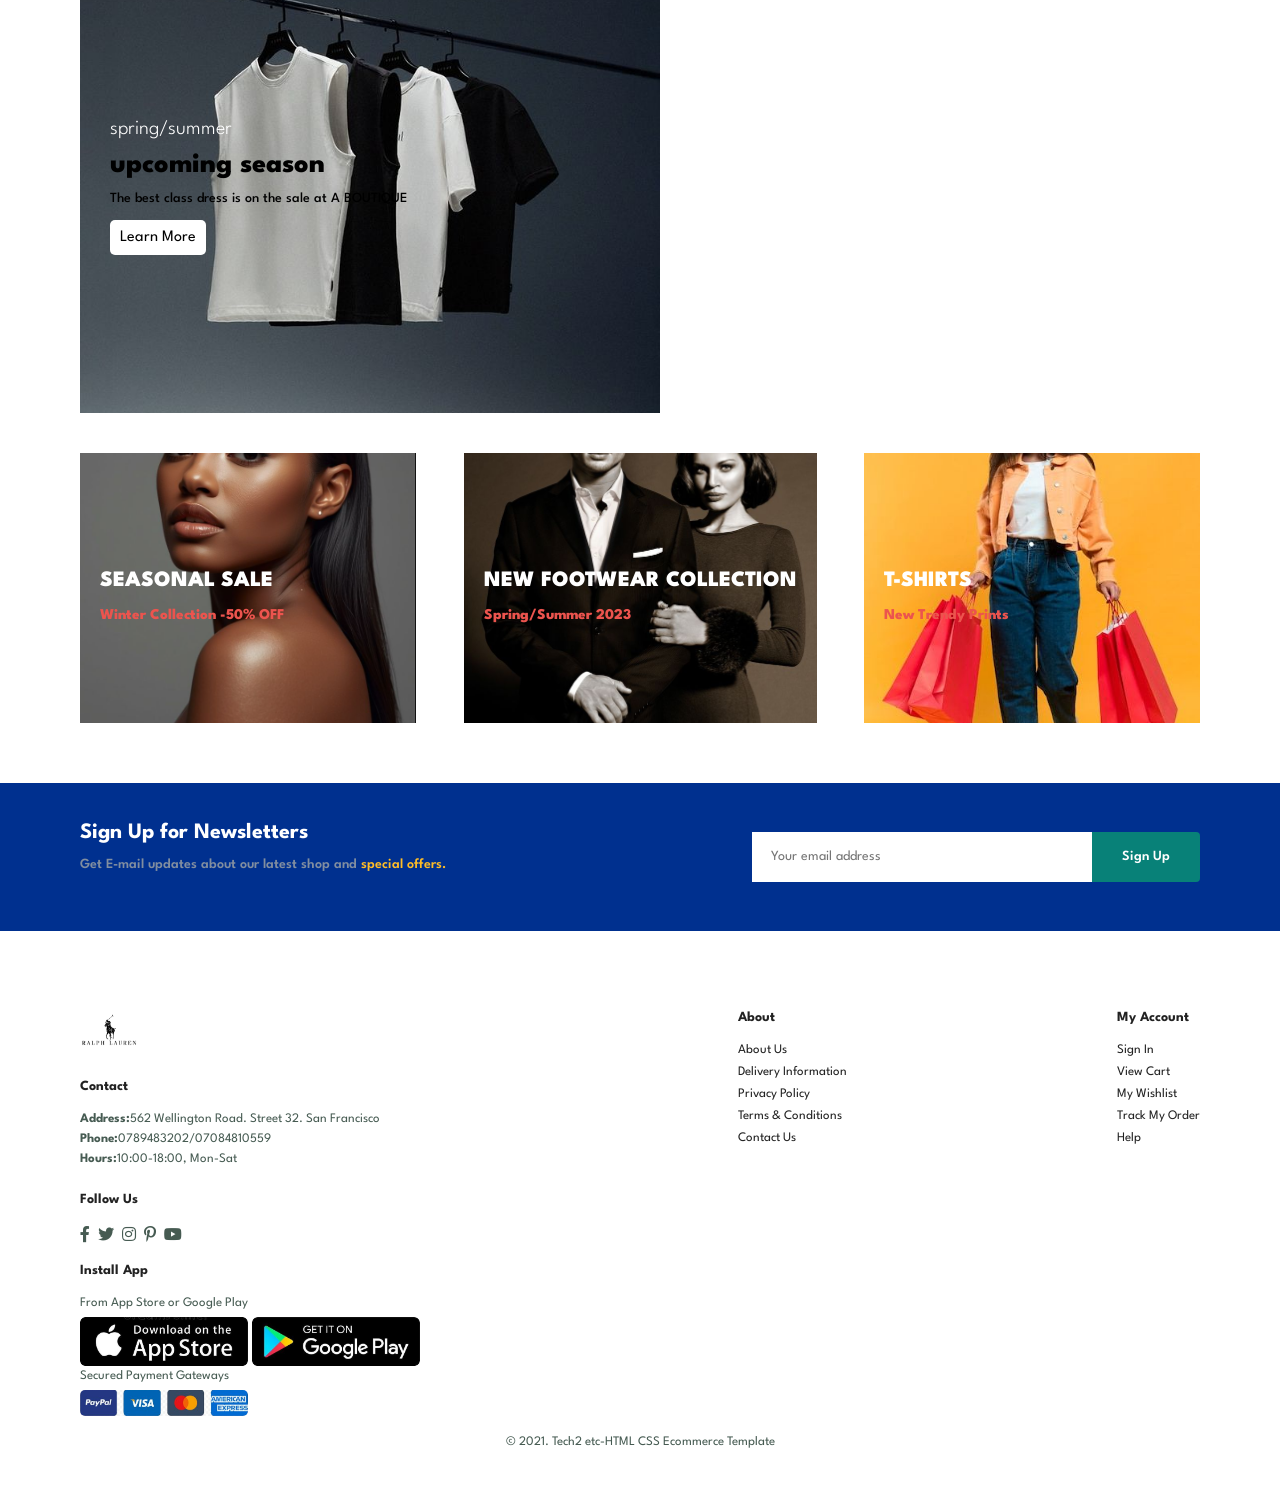
==== commit b8e57b9f: "fix add to cart buttons" ====
--- a/index.html
+++ b/index.html
@@ -80,7 +80,7 @@
                         </div>
                         <h4>$8</h4>
                     </div>
-                    <a href="#"><i class="fal fa-shopping-cart cart"></i></a>
+                    <a href="#" onclick="addToCart('idx1', 'Long Sleeved Classic Shirts', 8, 'images/nimble-made-kMGX6UK06Ps-unsplash.jpg'); return false;"><i class="fal fa-shopping-cart cart"></i></a>
                 </div>
                 <div class="pro">
                     <img src="images/png1.png" alt="">
@@ -95,7 +95,7 @@
                         </div>
                         <h4>$12</h4>
                     </div>
-                    <a href="#"><i class="fal fa-shopping-cart cart"></i></a>
+                    <a href="#" onclick="addToCart('idx2', 'Classic Short Sleeved Colorful', 12, 'images/png1.png'); return false;"><i class="fal fa-shopping-cart cart"></i></a>
                 </div>
                 <div class="pro">
                     <img src="images/pexels-chris-f-38966-9522864.jpg" alt="">
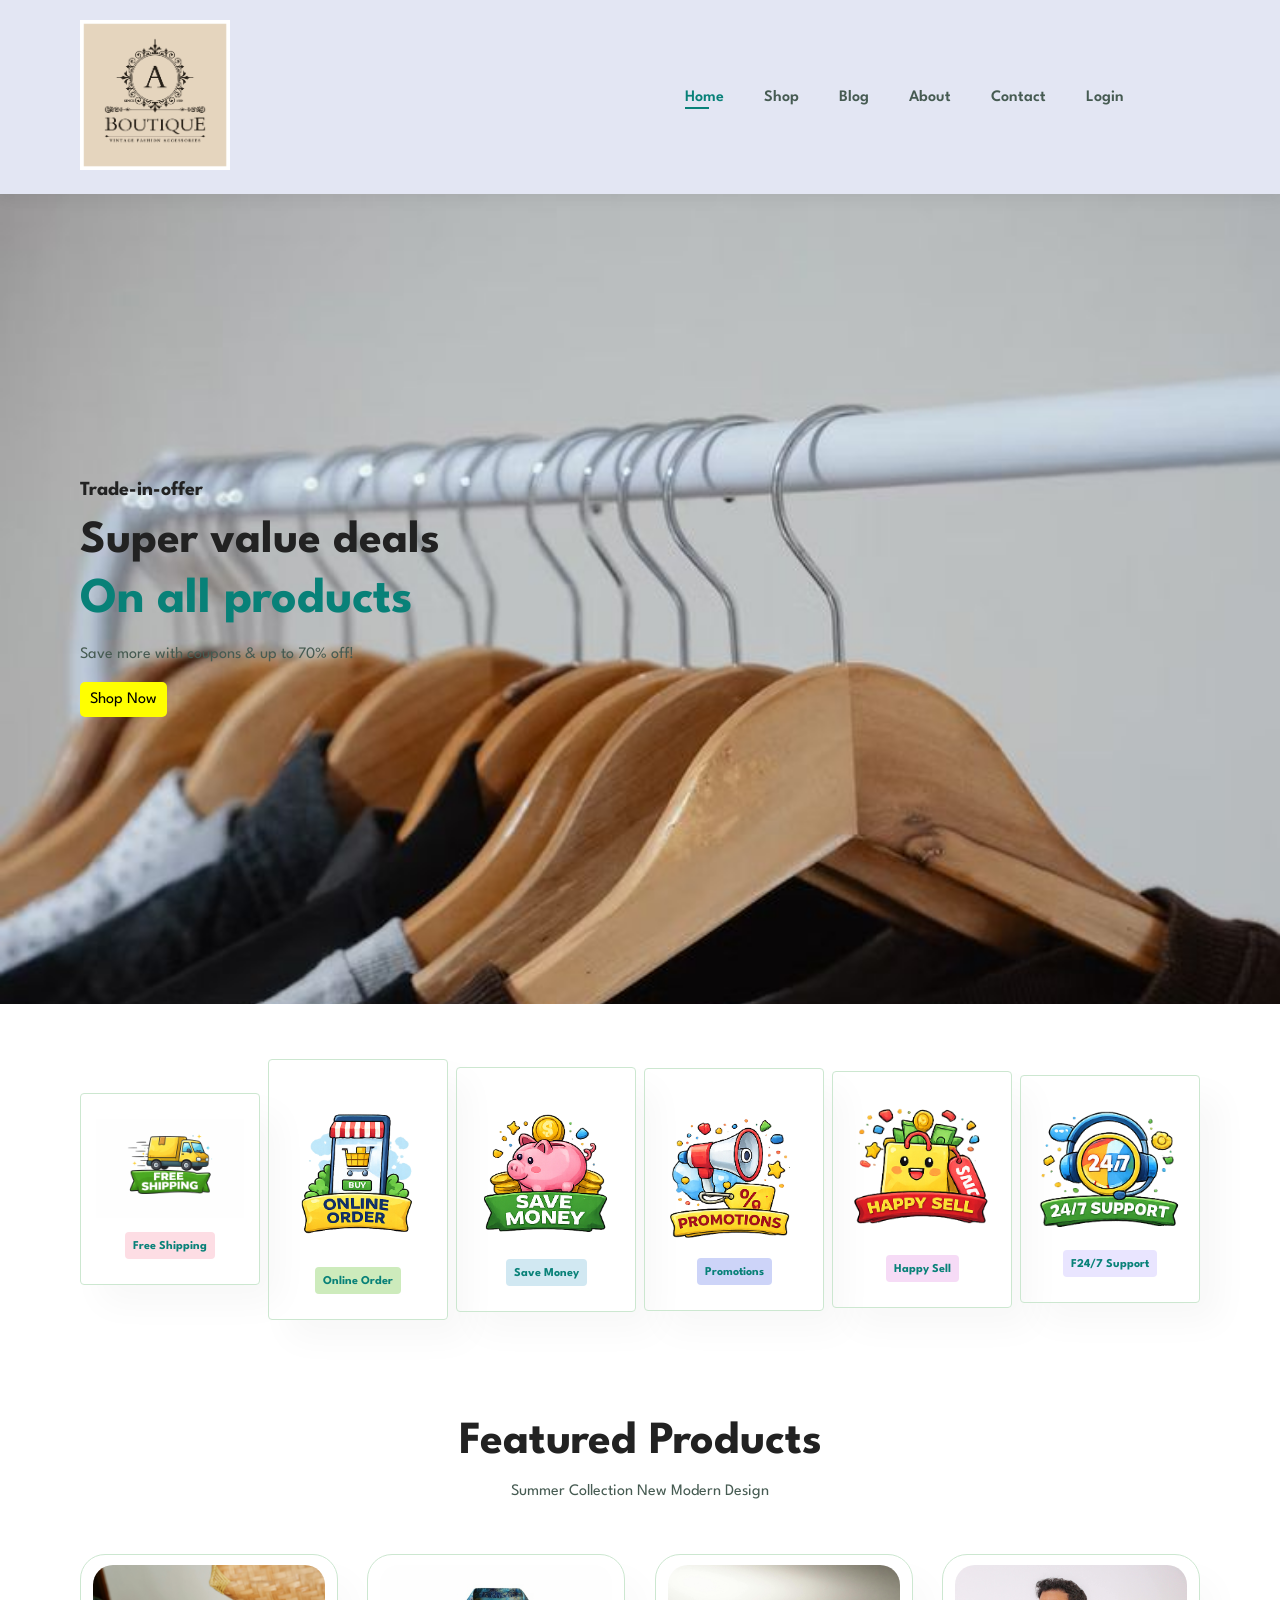
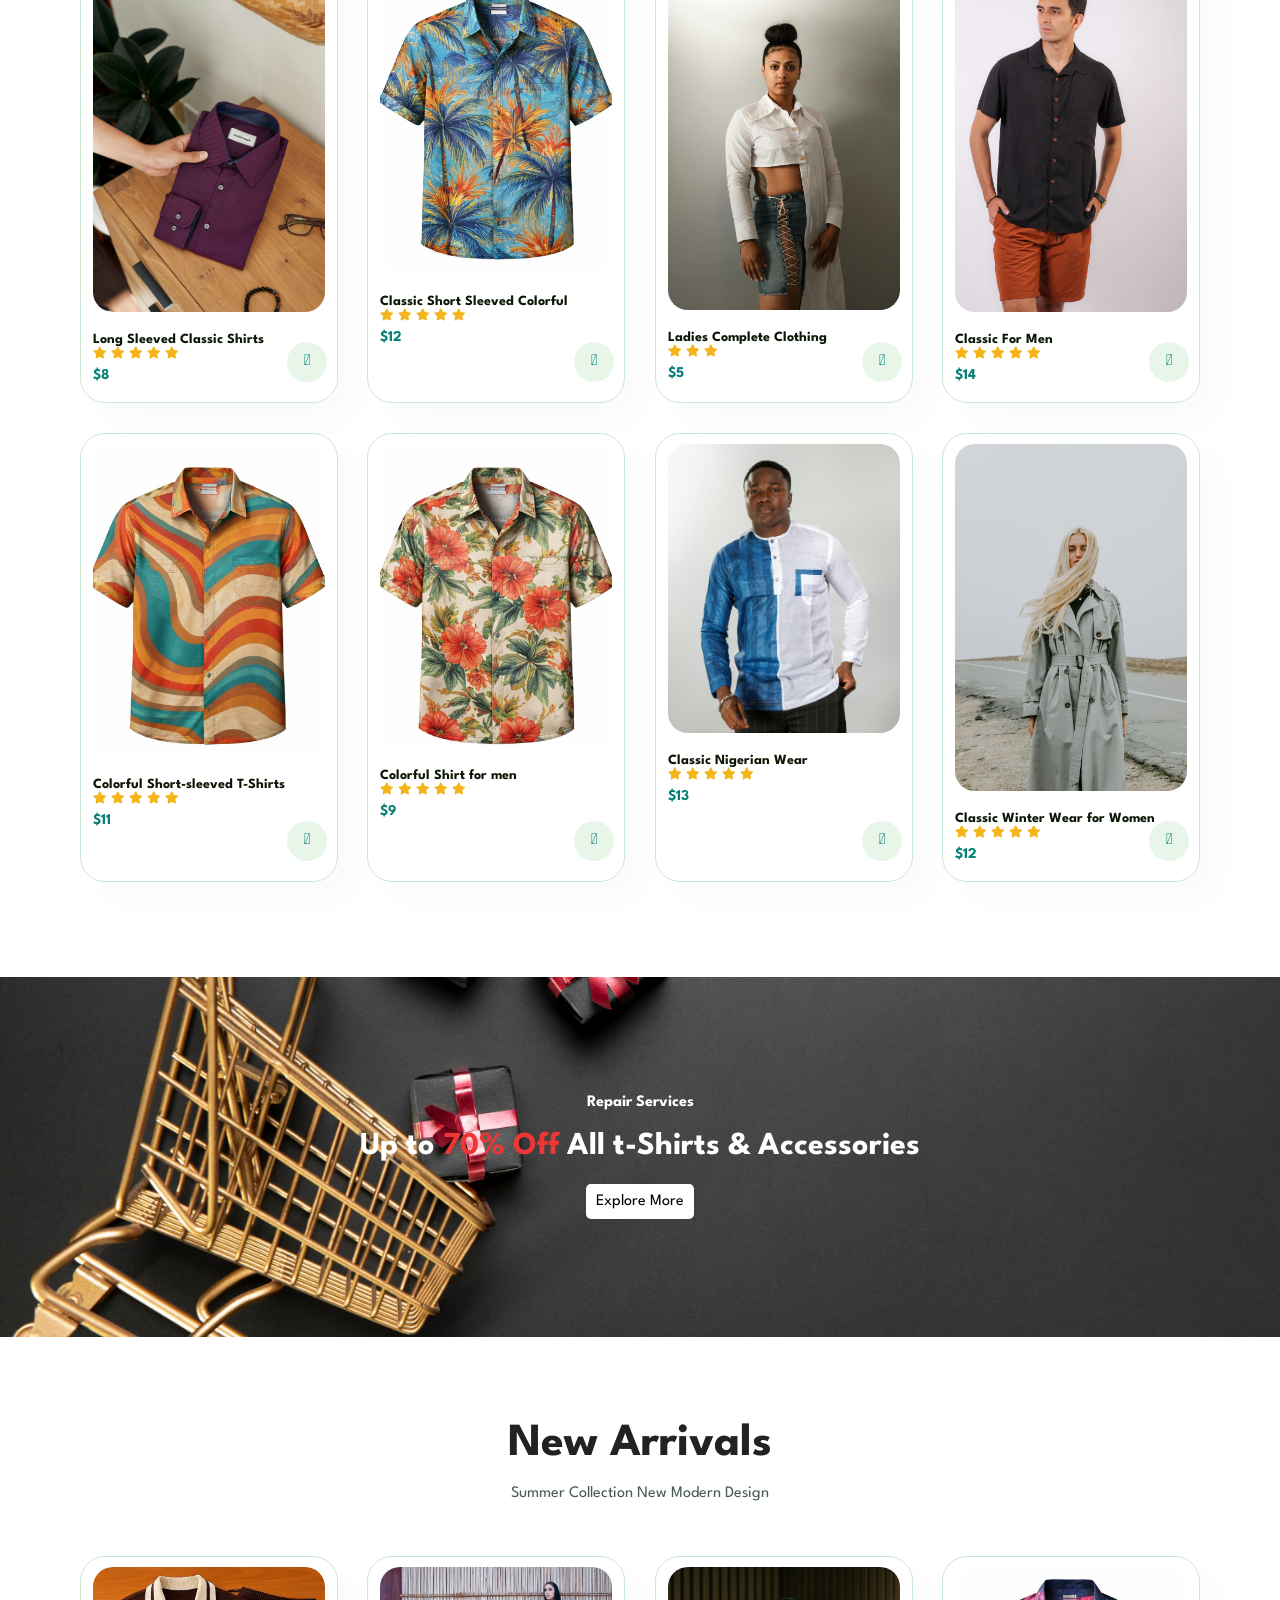
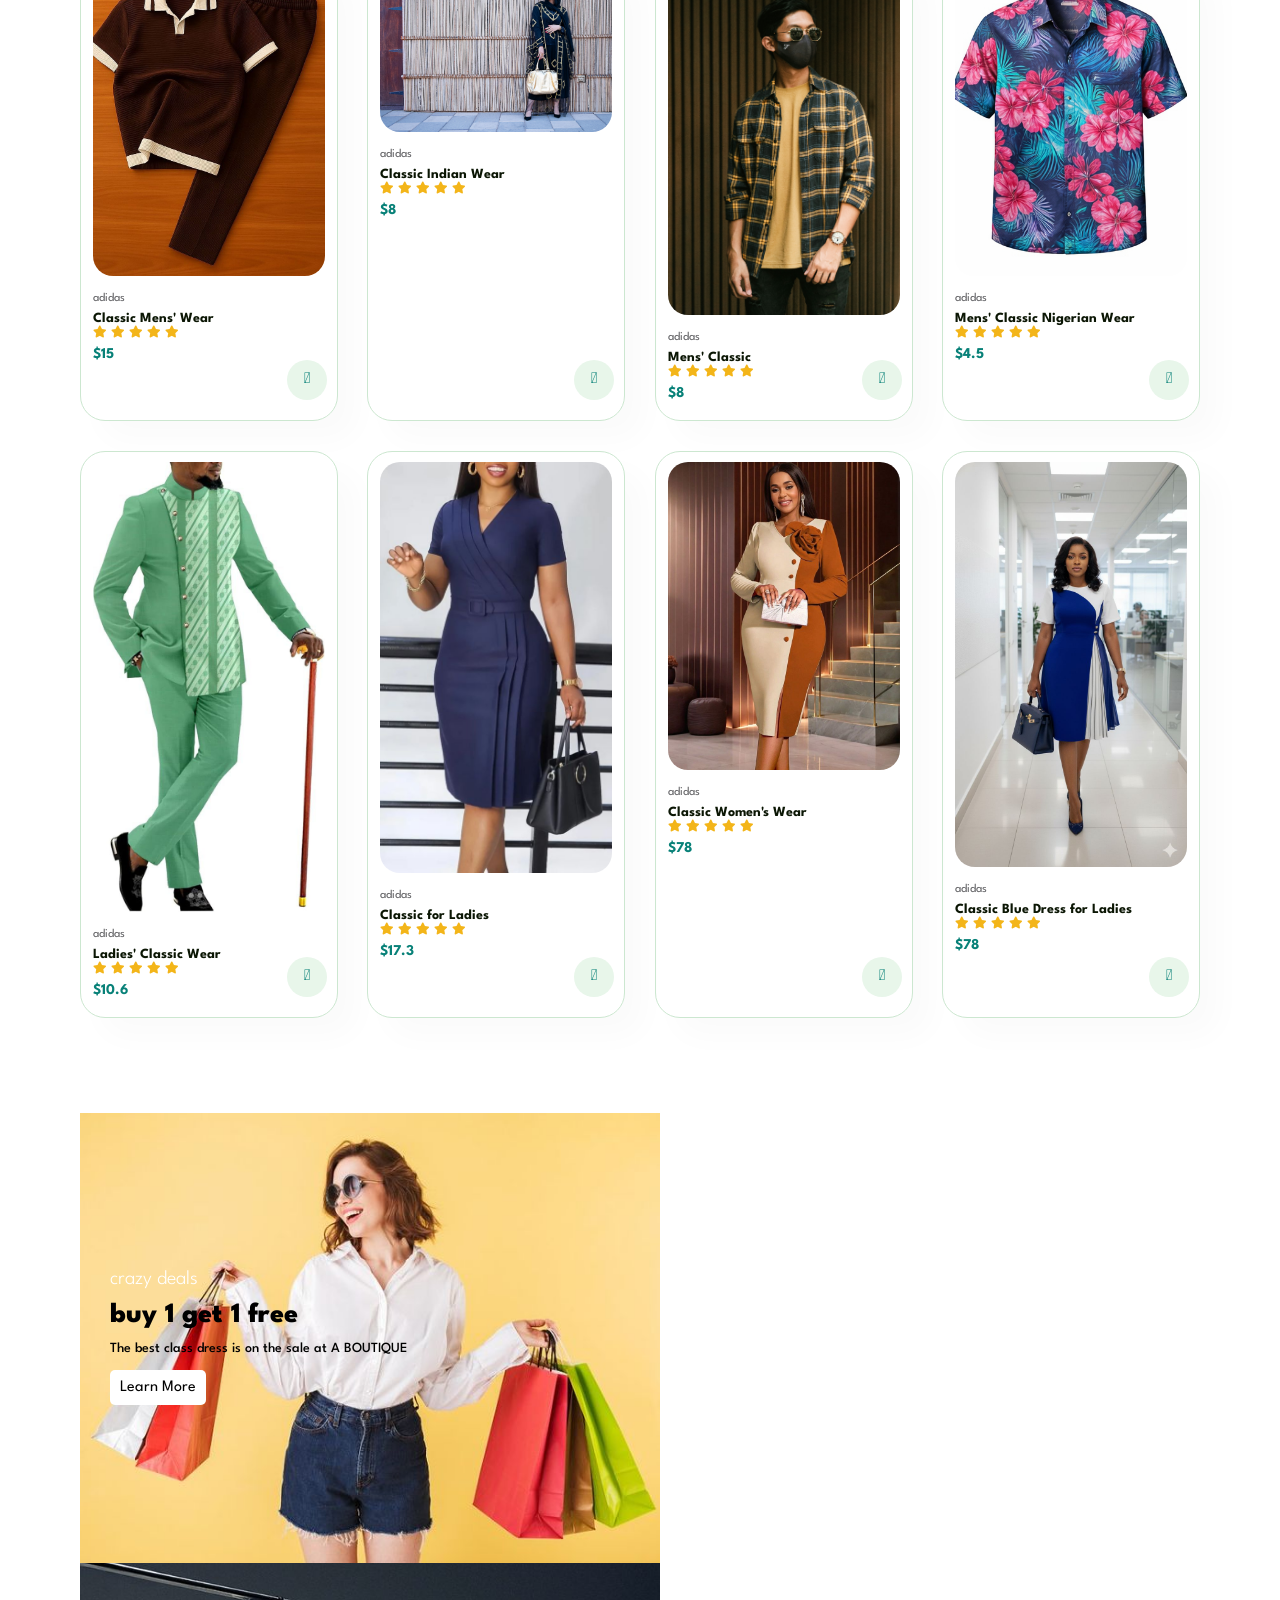
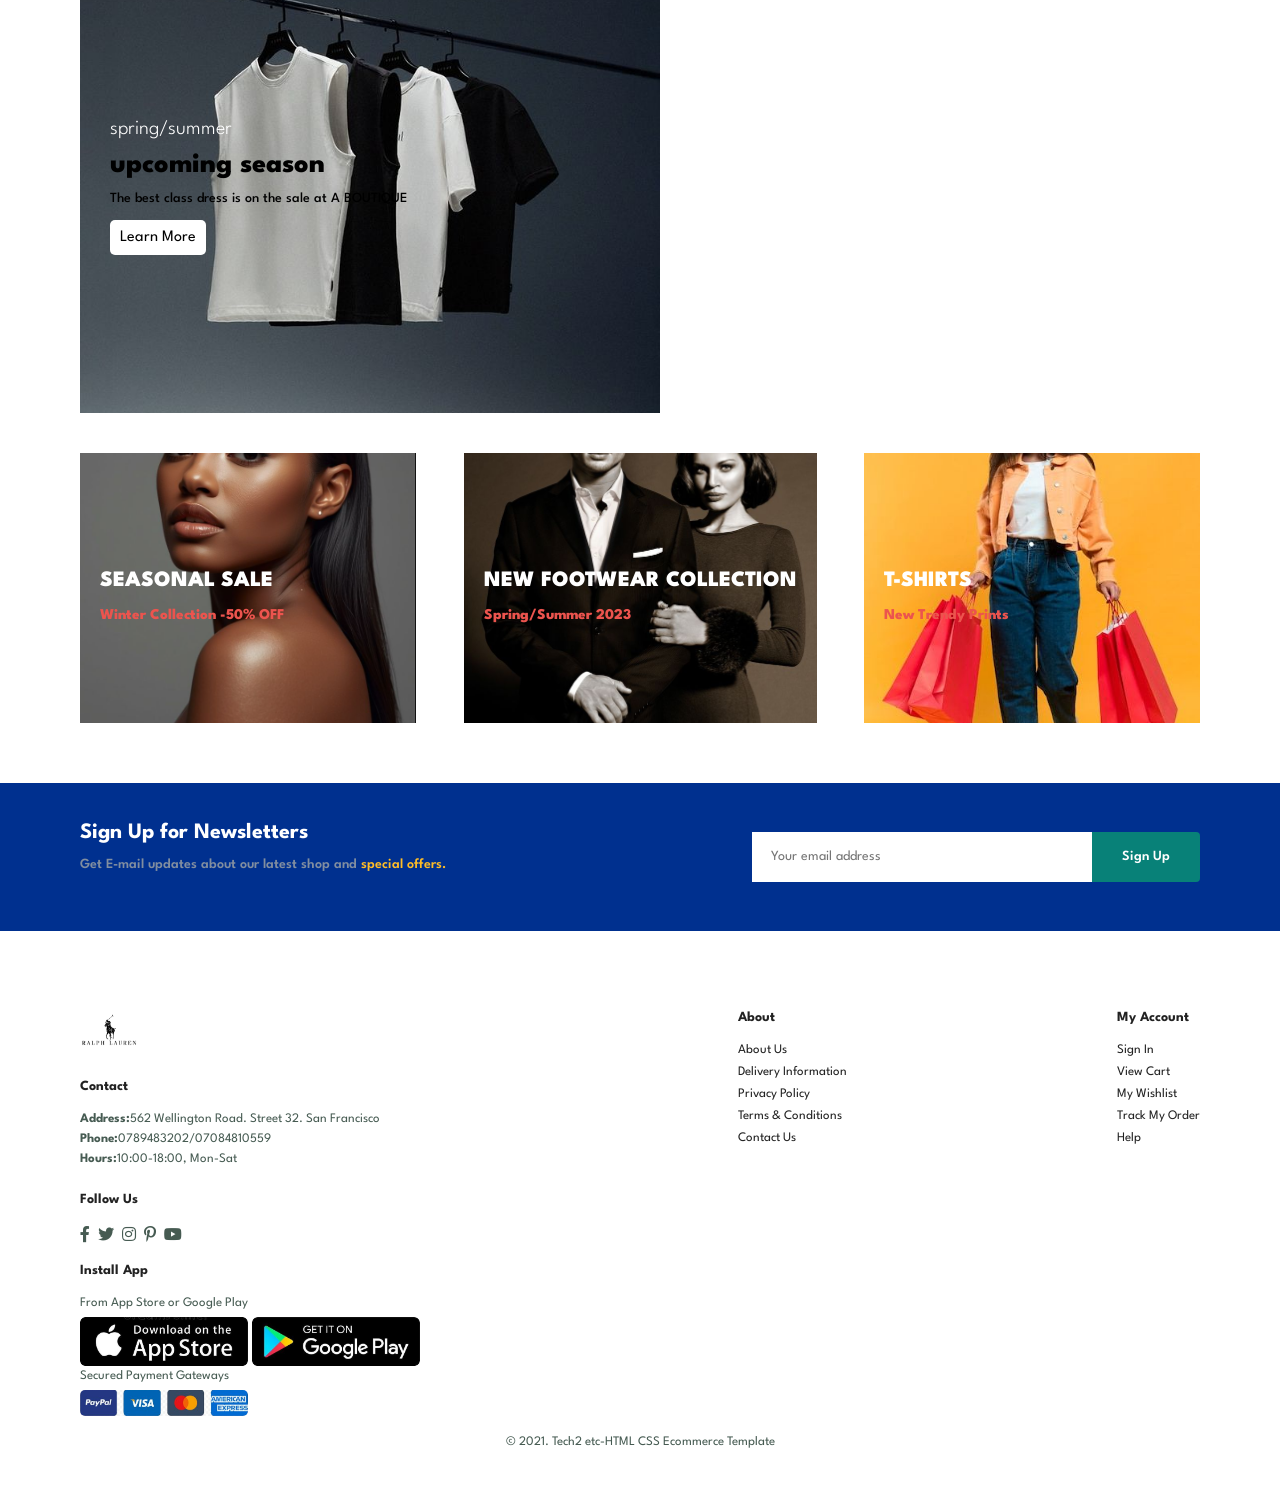
==== commit e918826e: "final initial fixes" ====
--- a/index.html
+++ b/index.html
@@ -20,11 +20,13 @@
                     <li><a href="blog.html">Blog</a></li>
                     <li><a href="about.html">About</a></li>
                     <li><a href="contact.html">Contact</a></li>
+                    <li id="login-link"><a href="#" id="open-login">Login</a></li>
                     <li id="lg-bag"><a href="cart.html"><i class="far fa-shopping-bag"></i></a></li>
                     <a href="#" id="close"><i class="far fa-times"></i></a>
                 </ul>
             </div>
             <div id="mobile">
+                <li id="login-link-mobile"><a href="#" id="open-login-mobile">Login</a></li>
                 <a href="cart.html"><i class="far fa-shopping-bag"></i></a>
                  <i id="bar" class="fas fa-outdent"></i>
             </div>
--- a/style.css
+++ b/style.css
@@ -1101,4 +1101,211 @@
     padding: 20px;
 }
 
-}
+.checkout-container {
+    display: flex;
+    gap: 30px;
+    flex-wrap: wrap;
+}
+
+.billing-details, .order-summary {
+    flex: 1;
+    min-width: 300px;
+    background: #fff;
+    padding: 30px;
+    border-radius: 8px;
+    box-shadow: 0 2px 10px rgba(0,0,0,0.05);
+}
+
+.billing-details h3, .order-summary h3 {
+    margin-bottom: 20px;
+    color: #222;
+}
+
+.form-group {
+    margin-bottom: 18px;
+}
+
+.form-group label {
+    display: block;
+    margin-bottom: 6px;
+    font-weight: 600;
+    color: #333;
+    font-size: 13px;
+    text-transform: uppercase;
+    letter-spacing: 0.5px;
+}
+
+.form-group input, .form-group textarea {
+    width: 100%;
+    padding: 12px 15px;
+    border: 1px solid #ddd;
+    border-radius: 4px;
+    font-size: 14px;
+    box-sizing: border-box;
+    transition: border-color 0.3s ease, box-shadow 0.3s ease;
+}
+
+.form-group input:focus, .form-group textarea:focus {
+    outline: none;
+    border-color: #088178;
+}
+
+.form-row {
+    display: flex;
+    gap: 20px;
+    margin-bottom: 0;
+}
+
+.form-row .form-group {
+    flex: 1;
+    min-width: 0;
+}
+
+#checkout-items {
+    margin-bottom: 20px;
+    width: 100%;
+    border-collapse: collapse;
+}
+
+#checkout-items th, #checkout-items td {
+    padding: 12px 10px;
+    text-align: left;
+    border-bottom: 1px solid #eee;
+}
+
+#checkout-items th {
+    color: #333;
+    font-weight: 600;
+    font-size: 13px;
+    text-transform: uppercase;
+    letter-spacing: 0.5px;
+    background: #f8f9fa;
+}
+
+.summary-totals {
+    border-top: 2px solid #eee;
+    padding-top: 20px;
+    margin-bottom: 20px;
+}
+
+.summary-row {
+    display: flex;
+    justify-content: space-between;
+    margin-bottom: 10px;
+    color: #333;
+}
+
+.summary-row.total {
+    font-size: 18px;
+    font-weight: 700;
+    color: #222;
+    border-top: 1px solid #eee;
+    padding-top: 10px;
+}
+
+.payment-methods {
+    margin-bottom: 20px;
+}
+
+.payment-methods h4 {
+    margin-bottom: 15px;
+    color: #333;
+}
+
+.payment-option {
+    display: flex;
+    align-items: center;
+    margin-bottom: 12px;
+    padding: 12px 15px;
+    border: 1px solid #ddd;
+    border-radius: 4px;
+    cursor: pointer;
+    transition: all 0.3s ease;
+}
+
+.payment-option:hover {
+    border-color: #088178;
+    background: #f8f9fa;
+}
+
+.payment-option input {
+    margin-right: 12px;
+    accent-color: #088178;
+    transform: scale(1.2);
+}
+
+.payment-option label {
+    cursor: pointer;
+    color: #333;
+}
+
+#place-order {
+    width: 100%;
+    padding: 15px;
+    background: #088178;
+    color: white;
+    border: none;
+    border-radius: 4px;
+    font-size: 16px;
+    cursor: pointer;
+    transition: background 0.3s;
+}
+
+#place-order:hover {
+    background: #066e67;
+}
+
+#place-order:disabled {
+    background: #ccc;
+    cursor: not-allowed;
+}
+
+.modal {
+    display: none;
+    position: fixed;
+    top: 0;
+    left: 0;
+    width: 100%;
+    height: 100%;
+    background: rgba(0,0,0,0.5);
+    z-index: 1000;
+    justify-content: center;
+    align-items: center;
+}
+
+.modal-content {
+    background: white;
+    padding: 30px;
+    border-radius: 8px;
+    width: 90%;
+    max-width: 400px;
+    position: relative;
+    box-shadow: 0 4px 20px rgba(0,0,0,0.2);
+}
+
+.modal-content h2 {
+    margin-bottom: 20px;
+    color: #222;
+}
+
+.close-modal {
+    position: absolute;
+    top: 15px;
+    right: 20px;
+    font-size: 28px;
+    cursor: pointer;
+    color: #666;
+}
+
+.close-modal:hover {
+    color: #333;
+}
+
+#login-link-mobile {
+    list-style: none;
+}
+
+#login-link-mobile a {
+    font-size: 14px;
+    color: #333;
+}
